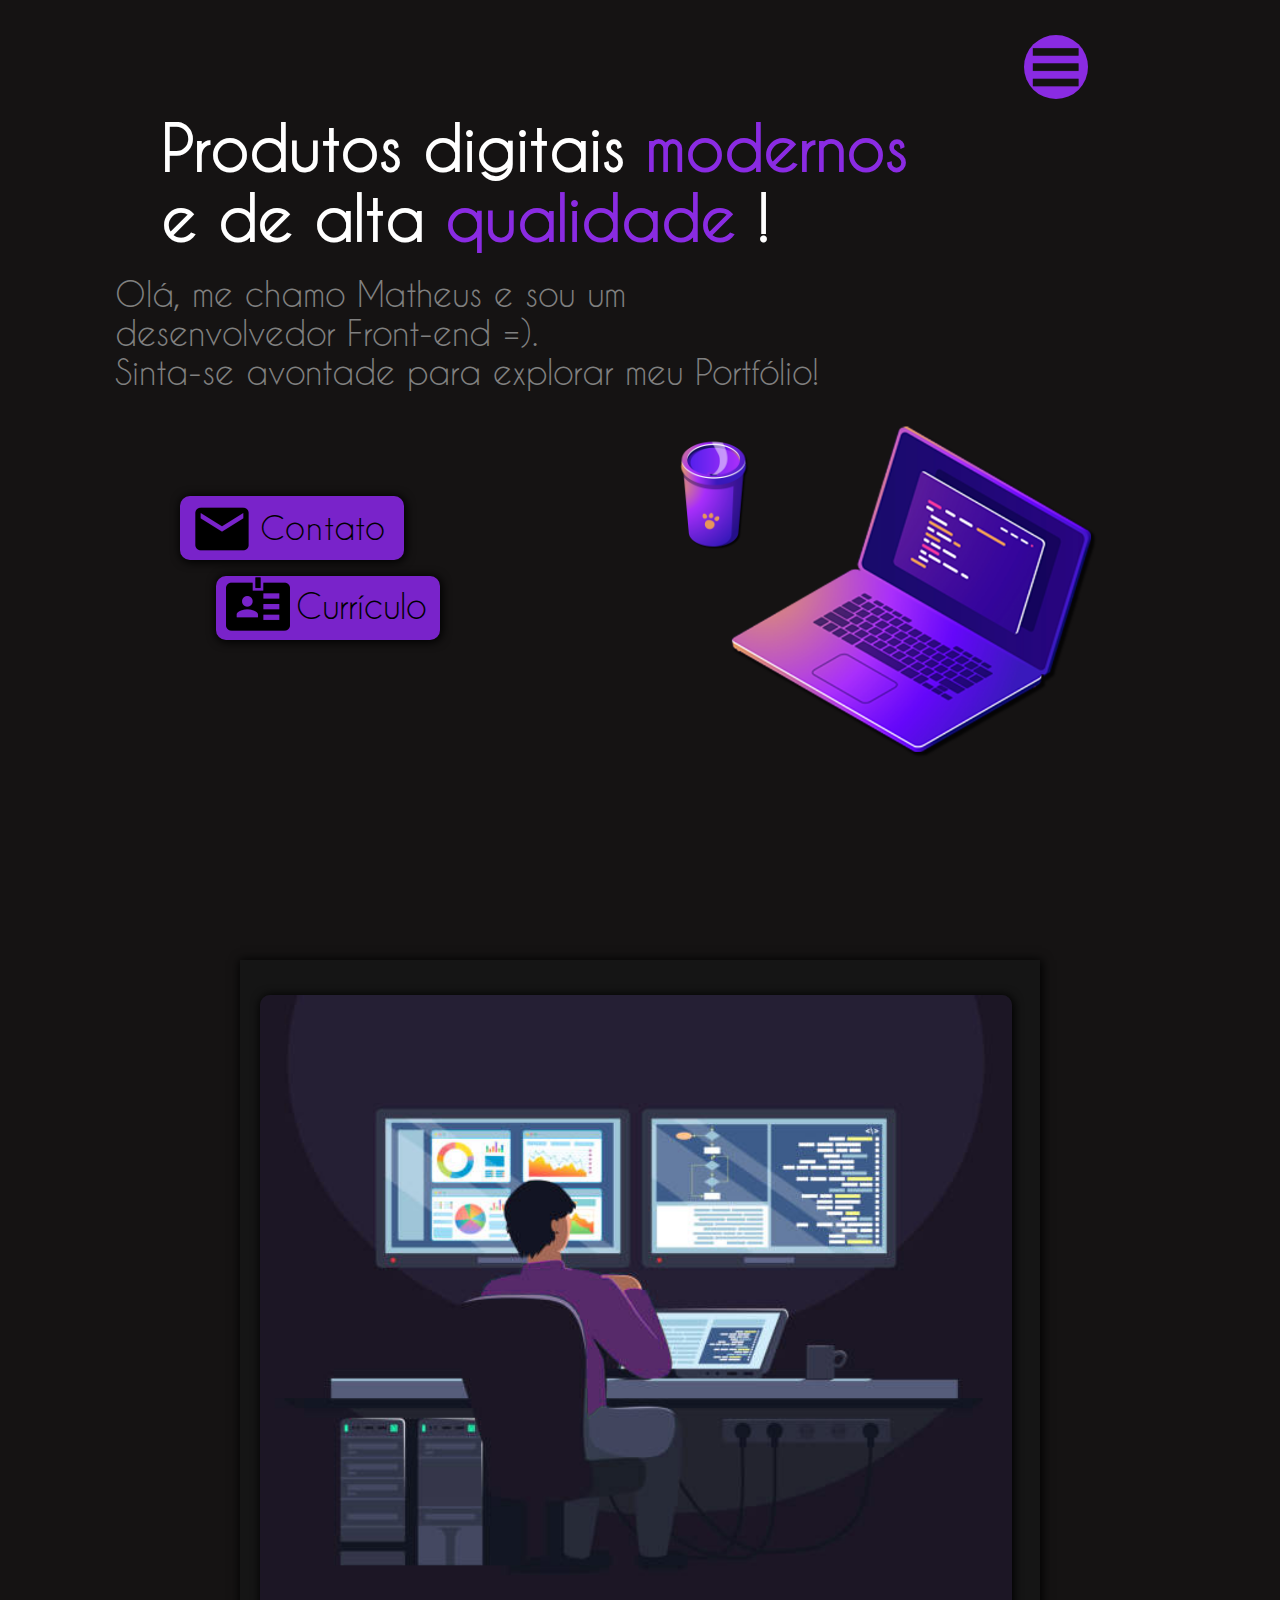
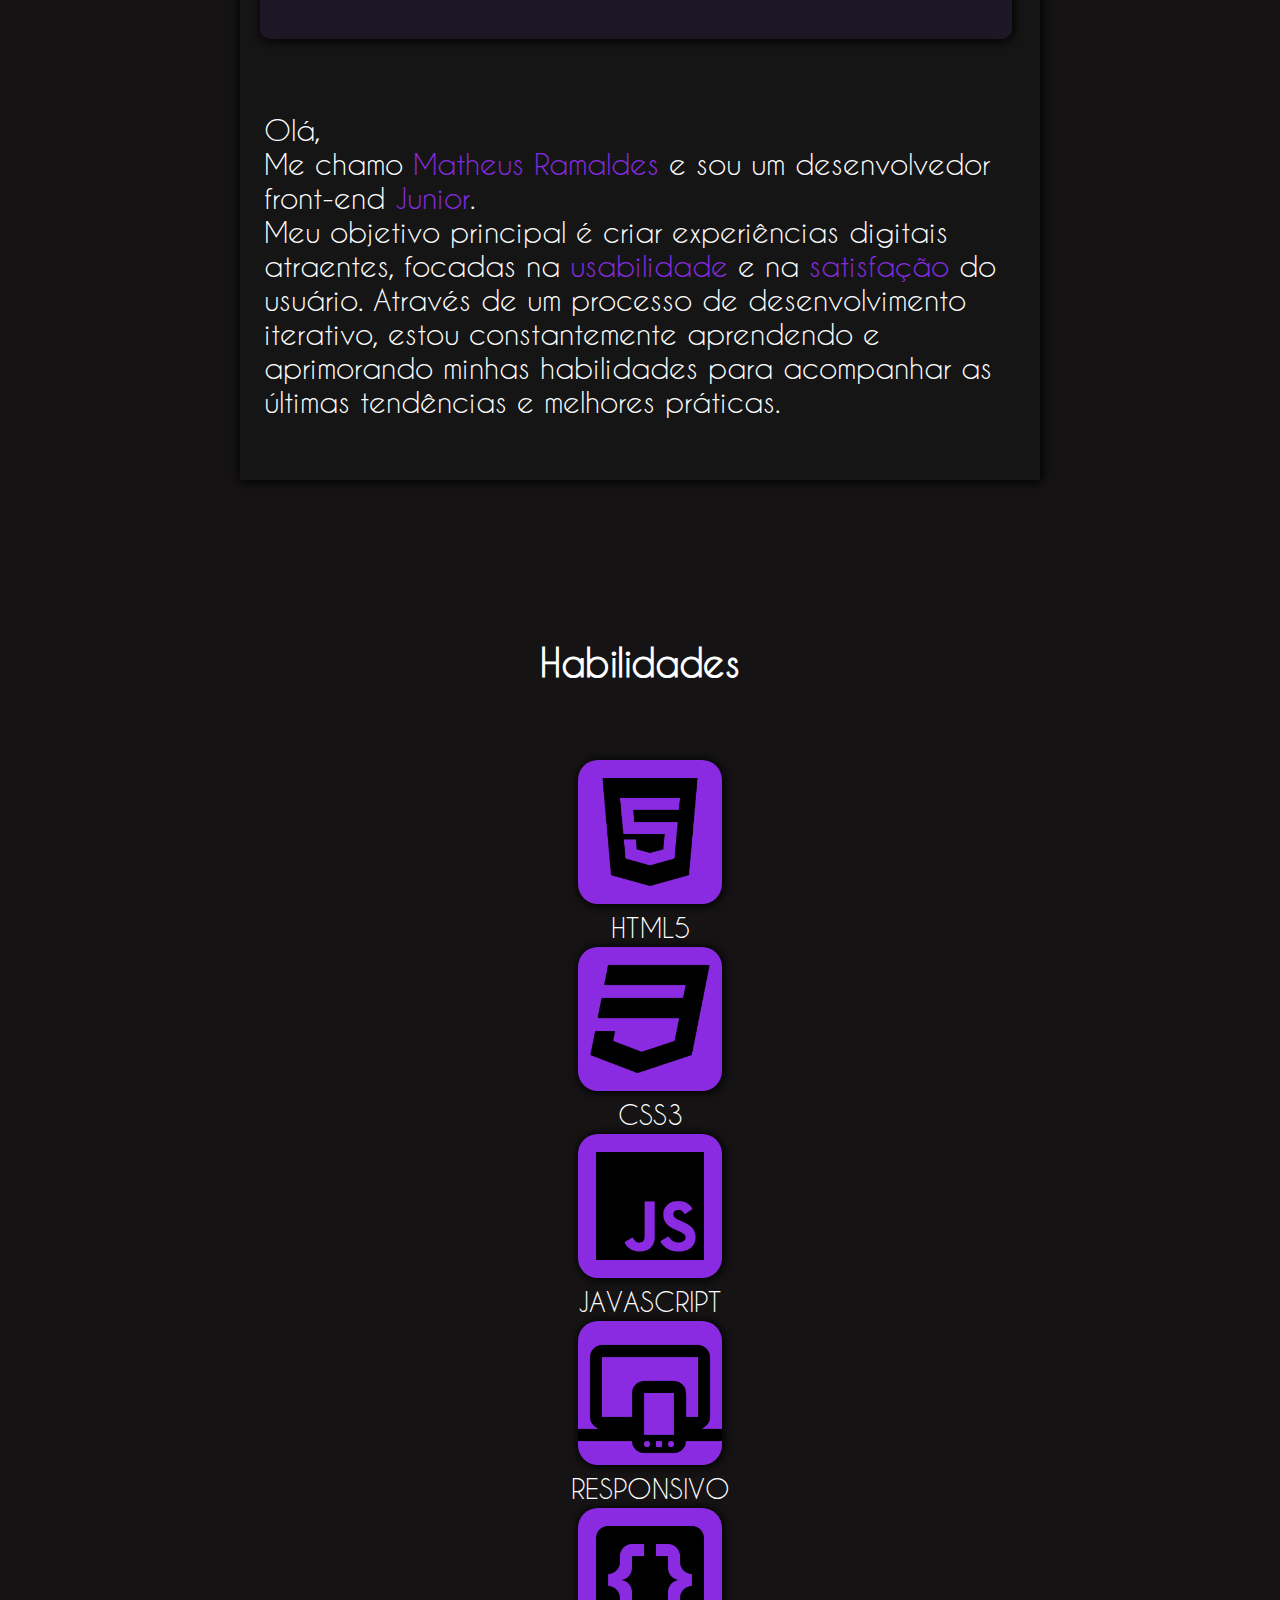
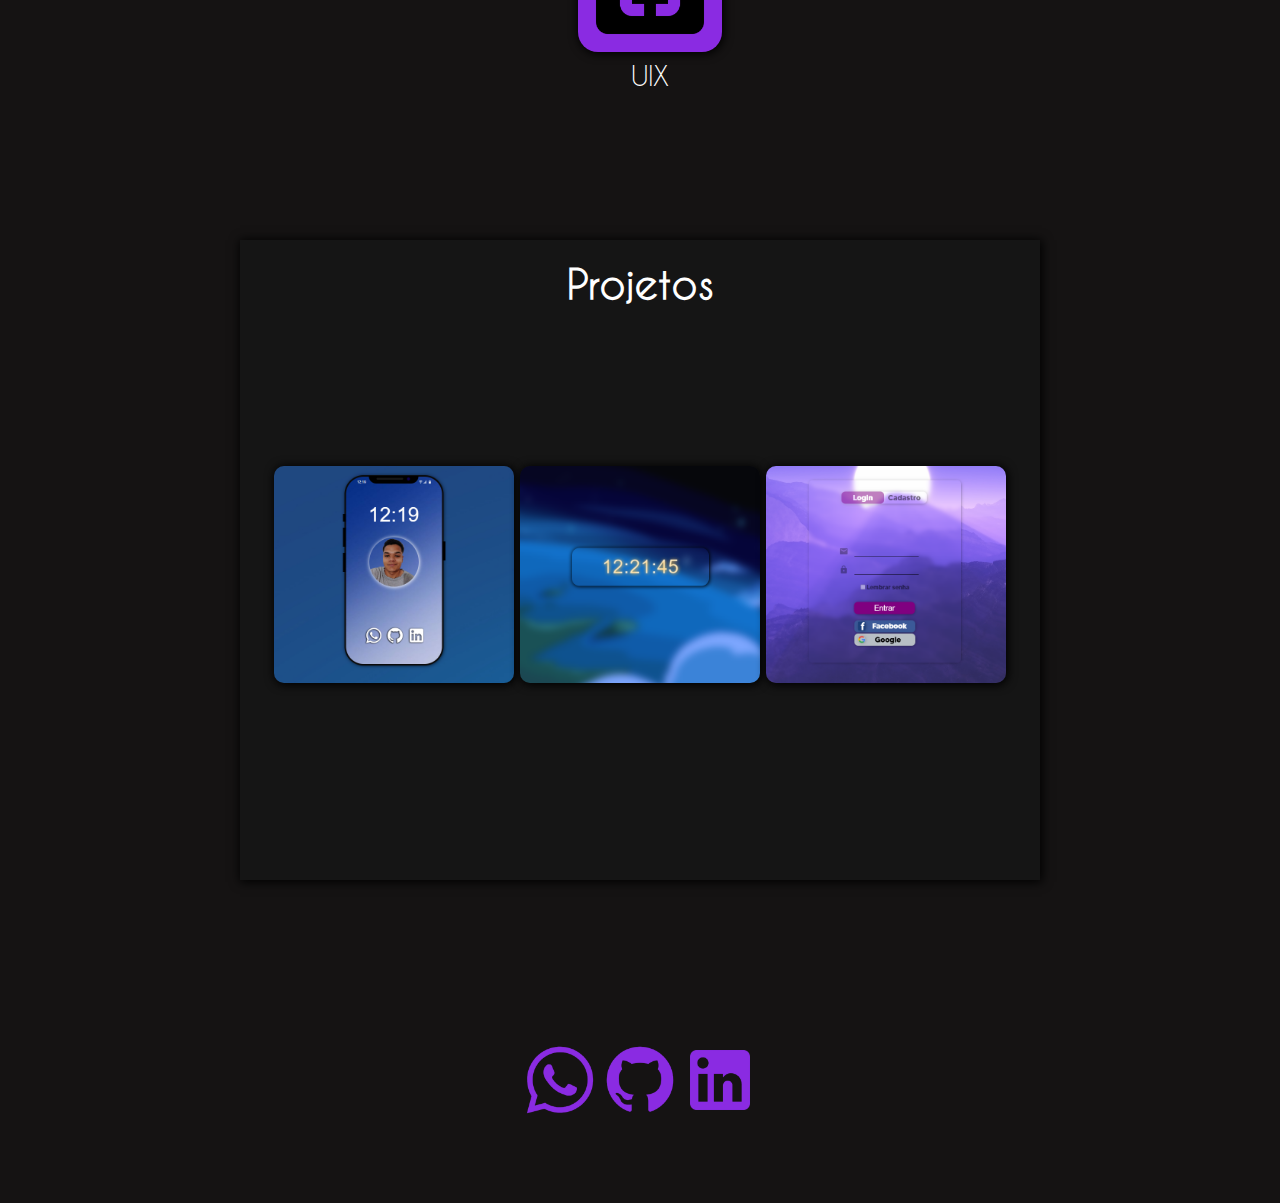
==== index.html @ 3053b067 "Add files via upload" ====
<!DOCTYPE html>
<html lang="pt-br">
<head>
    <meta charset="UTF-8">
    <meta http-equiv="X-UA-Compatible" content="IE=edge">
    <meta name="viewport" content="width=device-width, initial-scale=1.0">
    <link rel="stylesheet" href="style.css">
    <title>Home</title>
</head>
<body>

    <img id="menu" onmouseenter="enterMenu()" src="imgs/microsoft-xbox-controller-menu.png" alt="">

    <div id="respons" class="responsive">
        <h1 onmouseenter="enterMenu()">X</h1>
        <div  class="links">
            <a href="">Início</a>
            <a href="#sobre">Sobre</a>
            <a href="#projetos">Projetos</a>
            <a href="#cnt">Contato</a>
        </div>

        <div class="redes">
            <a href="https://github.com/Ramald"><img src="imgs/github (4).png" alt=""></a>
          <a href="https://www.linkedin.com/in/matheus-ramaldes/"><img src="imgs/linkedin (3).png" alt=""></a>  
        </div>
    </div>

    <nav>
        <div class="right">
            <a href="">Início</a>
            <a href="#sobre">Sobre</a>
            <a href="#projetos">Projetos</a>
            <a href="#cnt">Contato</a>
        </div>
        <div class="left" id="m">M</div>
        
    </nav>

    <header>
        <h1>Produtos digitais<font color="#8a2be2"> modernos</font>  e de alta <font color="#8a2be2">qualidade</font><font color="white"> !</font></h1>
        <p>Olá, me chamo Matheus e sou um desenvolvedor Front-end =).<br>
        Sinta-se avontade para explorar meu Portfólio!</p>
        <a href="mailto:ramaldesmts@gmail.com"><div class="contato">
            <img  src="imgs/email (1).png" alt=""> <span>Contato</span>
        </div></a>

        <a href="" download><div class="contato2">
            <img  src="imgs/cv.png" alt=""> <span>Currículo</span>
        </div></a>

        <div class="right">
           <div class="imgs"> 
            <img id="pc" src="imgs/pc.png" alt="">
            <img id="coffee" src="imgs/coffe.png" alt="">
        </div>
        </div>
    </header>

    <div id="sobre" class="sobre">
        <div class="left"><img src="imgs/istockphoto-1296795051-612x612.png" alt=""></div>
        <div class="right">
            <p>Olá,<br> Me chamo <font color="#8a2be2"> Matheus Ramaldes</font> e sou um desenvolvedor front-end <font color="#8a2be2">Junior</font>.
                <br>
                Meu objetivo principal é criar experiências digitais atraentes, focadas na <font color="#8a2be2">usabilidade</font> e na <font color="#8a2be2">satisfação</font> do usuário. Através de um processo de desenvolvimento iterativo, estou constantemente aprendendo e aprimorando minhas habilidades para acompanhar as últimas tendências e melhores práticas.
            </p>
        </div>
    </div>
    </div>

    <div class="habilidades" id="habilidades">
        <h1>Habilidades</h1>
        <img src="imgs/html5.png" alt=""> <span>HTML5</span>
        <img src="imgs/css3.png" alt=""> <span>CSS3</span>
        <img src="imgs/js.png" alt=""> <span>JAVASCRIPT</span>
        <img src="imgs/responsive.png" alt=""> <span>RESPONSIVO</span>
        <img src="imgs/uix.png" alt=""> <span>UIX</span>
    </div>

    <div id="projetos" class="projetos">
        <h1>Projetos</h1>
        <a href="projetosExt/Celular/index.html"><img src="imgs/celularr.png" alt=""></a>
        <a href="projetosExt/RD/index.html"><img src="imgs/rdd.png" alt=""></a>
       <a href="login_Cadastro/index.html"> <img src="imgs/lcc.png" alt=""></a> 
    </div>

    <div id="cnt">
        <div class="whatsapp">
           <a href="https://wa.me/11985257224"><img src="imgs/whatsapp (2).png" alt=""></a> 
        </div>

        <div class="github">
            <a href="https://github.com/Ramald"><img src="imgs/github (4).png" alt=""></a> 
         </div>

         <div class="linkedinn">
            <a href="https://www.linkedin.com/in/matheus-ramaldes/"><img src="imgs/linkedin (3).png" alt=""></a> 
         </div>
    </div>
</body>

<script>
    function enterMenu() {
        if(        document.getElementById('respons').style.display == 'block') {
            document.getElementById('respons').style.display = 'none'
        } else {
            document.getElementById('respons').style.display = 'block'
        }
    }
</script>
</html>
---- style.css ----
* {
    margin: 0;
    padding: 0;
    box-sizing: border-box;
}

body {
    background-image: linear-gradient(to left, rgb(21, 19, 19), rgb(21, 19, 19));
    width: 100vw;
    height: 100vh;
    font-family: 'face';
}
@font-face {
    font-family: 'face';
    src: url('CaviarDreams.ttf');
}
html {
    overflow-x: hidden;
}

nav a {
    text-decoration: none;
    color: rgb(178, 178, 178);
    font-size: 18pt;
    opacity: 0.5;
    transition: 0.5s;
padding: 10px;
}

nav a:hover {
    opacity: 1;
    transition: 0.5s;
    color: #8a2be2;
}
nav {
    position: absolute;
    left: 60%;
    top: 40px;

}

nav .left {
    color: #8a2be2;
    font-size: 30pt;
    left: -182%;
    top: -4px;
    position: absolute;
    text-shadow: 1px  1px 10px  rgb(89, 0, 89);
}

header {
    margin-top: 5rem;
}

header h1 {
    color: white;
    width: 35rem;
    margin-left: 15%;
    top: 15rem;
    position: absolute;
    font-size: 30pt;
}

header p {
    width: 30rem;
    color: gray;
    left: 15.2%;
    font-size: 15pt;
    top: 21.5rem;
    position: absolute;
}

header .contato {
    width: 10rem;
    height: 3rem;
    top: 28rem;
    left: 18%;
    position: absolute;
    cursor: pointer;
    transition: 0.5s;
    background-image: linear-gradient(180deg, #7923ca 0, #7923ca 16.67%, #7923ca 33.33%, #7923ca 50%, #7923ca 66.67%, #7923ca 83.33%, #7923ca 100%);
    border-radius: 10px;
    box-shadow: 1px 1px 10px 1px black;
}
header .contato:hover {
    scale: 1.2;
    transition: 0.5s;
    box-shadow: 1px 1px 10px 1px #7923ca;
    left: 18rem;
}
header .contato img {
    width: 2rem;
    margin-left: 20px;
    top: 6px;
    position: absolute;
}

header .contato span {
    color: black;
    left: 60px;
    top: 11.5px;
    position: absolute;
}




header .contato2 {
    width: 10rem;
    height: 3rem;
    top: 28rem;
    left: 29%;
    position: absolute;
    cursor: pointer;
    transition: 0.5s;
    background-image: linear-gradient(180deg, #7923ca 0, #7923ca 16.67%, #7923ca 33.33%, #7923ca 50%, #7923ca 66.67%, #7923ca 83.33%, #7923ca 100%);
    border-radius: 10px;
    box-shadow: 1px 1px 10px 1px black;
}
header .contato2:hover {
    scale: 1.2;
    transition: 0.5s;
    left: 29rem;
    box-shadow: 1px 1px 10px 1px #7923ca;
}
header .contato2 img {
    width: 2rem;
    margin-left: 20px;
    top: 6px;
    position: absolute;
}

header .contato2 span {
    color: black;
    left: 60px;
    top: 11.5px;
    position: absolute;
}

header .right .imgs {
    left: 60%;
    margin-top: 12rem;
    position: absolute;
}

header .right .imgs img {
    width: 20rem;
}

#coffee {
    width: 7rem;
    left: -20%;
    margin-top: 1rem;
    position: absolute;
    animation: animate 3s ease infinite;
}

#pc {
    position: absolute;
    animation: animate 5s ease infinite;
}

@keyframes animate {
    0%{top: 10px;}
    50%{top: 20px;}
    100%{top: 10px;}
}

.sobre  {
    box-shadow: 1px 1px 10px 1px black;
    background-color: rgb(21, 21, 21);
    width: 60rem;
    height: 30rem;
    top: 60rem;
    position: absolute;
    left: 50%;
    transform: translate(-50%);
}

.sobre .left img {
    width: 30rem;
    top: 2.2rem;
    position: absolute;
    margin-left: 20px;
    border-radius: 10px;
    box-shadow: 1px 1px 10px 1px black;
}

.sobre .right p {
    margin-left: 33rem;
    top: 4rem;
    position: absolute;
    width: 25rem;
    font-size: 18pt;
    color: white;
}

.habilidades {
    width: 57rem;
    height: 12rem;
    margin-top: 120rem;
    position: absolute;
    left: 50%;
    transform: translate(-50%);
}
.habilidades span {
    color: white;
    left: 50%;
    transform: translate(-50%);
    position: absolute;
    margin-top: 11rem;
}
.habilidades  h1 {
    color: white;
    left: 50%;
    transform: translate(-50%);
    top: -80px;
    position: absolute;
}

.habilidades {
    text-align: center;
}

.habilidades img {
    margin-left: 20px;
    width: 6rem;
    box-shadow: 1px 1px 10px 1px black;
    border-radius: 20px;
    background-color: #8a2be2;
}

.habilidades span {
    position: relative;
}


.projetos {
    width: 60rem;
    height: 30rem;
    position: absolute;
    left: 50%;
    margin-top: 150rem;
    transform:translate(-50%);
    box-shadow: 1px 1px 10px 1px black;
    background-color: rgb(21, 21, 21);
    text-align: center;
}
.projetos h1 {
    color: white;
    margin-top: 50px;
}

.projetos img {
    margin-top: 5rem;
    width: 15rem;
    border-radius: 10px;
    box-shadow: 1px 1px 10px 1px black;
    filter: blur(10px);
    transition: 1s;
    cursor: pointer;
}

.projetos img:hover {
    filter: blur(0px);
    transition: 1s;
}

#cnt {
    margin-top: 210rem;
    position: absolute;
    width: 50rem;
    left: 50%;
    transform: translate(-50%);
    text-align: center;
    position: absolute;
    display: flex;
    justify-content: space-around;
}

#cnt img {
    width: 3rem;
    transition: 1s;


}

#cnt img:hover{
    margin-top: -10px;
    transition: 1s;
}

.responsive {
    height: 100%;
    width: 100%;
    position: absolute;
    backdrop-filter: blur(20px);
    z-index: 2;
    display: none;
    margin-top: -5rem;
}

.responsive h1 {
    color: #8a2be2;
    margin-left: 30px;
    margin-top: 30px;
    width: 30px;
    cursor: pointer;
}

.redes img {
    width: 4rem;
    transition: 0.5s;
}

.redes {
    left: 50%;
    transform: translate(-50%);
    margin-top: 10rem;
    cursor: pointer;
    position: absolute;
}
.redes img:hover {
    box-shadow: 1px 1px 10px 1px #8a2be2;
    border-radius: 50%;
    transition: 0.5s;
}

.responsive h1:hover {
    text-shadow: 1px 1px 10px #8a2be2;
}
.responsive a {
    text-decoration: none;
    color: #8a2be2;
    font-size: 30pt;
    display: flex;
    justify-content: space-around;
    left: 50%;
    transform: translate(-50%);
    padding-top: 20px;
    margin-top: 5rem;
    position: relative;
 
}
.responsive a:hover {
    text-shadow: 1px 1px 10px #8a2be2;
}
#menu {
    width: 2.5rem;
    margin-left: 80%;
    top: 35px;
    position: absolute;
    transition: 0.3s;
    border-radius: 50%;
    display: none;
}

#menu:hover {
    border-radius: 50%;
    box-shadow: 1px 1px 10px 1px #8a2be2;
    cursor: pointer;
    transition: 0.3s;
}



@media(min-width: 300px) {
    #menu {
        display: block;
    }

    nav {
        display: none;
    }
    


    .responsive .links a {
        font-size: 20pt;
        margin-top: 2.5rem;
    }

    .responsive .redes {
        margin-top: -3rem;
        display: flex;
        margin-left: -1.5rem;
    }

    .responsive .redes img {
        width: 3rem;
    }

    header h1 {
        font-size: 23pt;
        width: 15rem;
        margin-top: -7rem;
        left: -15px;
    }
    
    header p {
        width: 15rem;
        left: 30px;
        margin-top: -100px;
        font-size: 11pt;
    }

    header .contato {
        margin-top: -7rem;
        width: 5rem;
        height: 3rem;
        margin-left: -10px;
    }

    header .contato img {
        text-align: center;
    }

    header .contato:hover {
        margin-left: -14rem;
    }

    header .contato span {
        display: none;
    }
    
    

    header .contato2 {
        margin-top: -7rem;
        width: 5rem;
        height: 3rem;
        margin-left: 80px;
    }

    header .contato2 img {
        text-align: center;
    }

    header .contato2:hover {
        margin-left: -18rem;
    }

    header .contato2 span {
        display: none;
    }

    #coffee {
        margin-left: -8rem;
        margin-top: 8rem;
        width: 5rem;
    }

    #pc {
        margin-left: -60px;
        width: 10rem;
        margin-top: 8rem;
    }

    .sobre {
        width: 15rem;
    }

    .sobre .left img {
        width: 12.5rem;
    }

    .sobre .right p {
        margin-left: 1rem;
        font-size: 10pt;
        width: 13rem;
        margin-top: 11rem;
    }

    .habilidades h1{
        font-size: 20pt;
    }

    .habilidades img {
        width: 5rem;
        margin-top: 40px;
    }

    .habilidades {
        width: 10rem;
        position: absolute;
    }

    .habilidades span {
        position: absolute;
        margin-top: 8rem;
        margin-left: 10px;
    }

    #projetos {
        width: 16rem;
        margin-top: 175rem;
        height: 30rem;
    }

    #projetos h1 {
        font-size: 20pt;
        margin-top: 20px;
    }

    #projetos img {
        width: 8rem;
        margin-top: 1rem;
        filter: none;

    }
    #cnt {
        width: 13rem;
    }

}

@media(min-width: 360px) {
    #menu {
        display: block;
    }

    nav {
        display: none;
    }
    


    .responsive .links a {
        font-size: 20pt;
        margin-top: 2.5rem;
    }

    .responsive .redes {
        margin-top: -3rem;
        display: flex;
        margin-left: -1.5rem;
    }

    .responsive .redes img {
        width: 3rem;
    }

    header h1 {
        font-size: 25pt;
        width: 25rem;
        margin-top: -7rem;
        left: -25px;
    }
    
    header p {
        width: 20rem;
        left: 30px;
        margin-top: -90px;
        font-size: 14pt;
    }

    header .contato {
        margin-top: -5rem;
        width: 5rem;
        height: 3rem;
        margin-left: 20px;
    }

    header .contato img {
        text-align: center;
    }

    header .contato:hover {
        margin-left: -12rem;
    }

    header .contato span {
        display: none;
    }
    
    

    header .contato2 {
        margin-top: -5rem;
        width: 5rem;
        height: 3rem;
        margin-left: 100px;
    }

    header .contato2 img {
        text-align: center;
    }

    header .contato2:hover {
        margin-left: -15rem;
    }

    header .contato2 span {
        display: none;
    }

    #coffee {
        margin-left: -8rem;
        margin-top: 10rem;
        width: 7rem;
    }

    #pc {
        margin-left: -120px;
        width: 15rem;
        margin-top: 10rem;
    }

    .sobre {
        width: 15rem;
    }

    .sobre .left img {
        width: 12.5rem;
    }

    .sobre .right p {
        margin-left: 1rem;
        font-size: 10pt;
        width: 13rem;
        margin-top: 11rem;
    }

    .habilidades h1{
        font-size: 20pt;
    }

    .habilidades img {
        width: 5rem;
        margin-top: 40px;
    }

    .habilidades {
        width: 10rem;
        position: absolute;
    }

    .habilidades span {
        position: absolute;
        margin-top: 8rem;
        margin-left: 10px;
    }

    #projetos {
        width: 16rem;
        margin-top: 175rem;
        height: 30rem;
    }

    #projetos h1 {
        font-size: 20pt;
        margin-top: 20px;
    }

    #projetos img {
        width: 8rem;
        margin-top: 1rem;
        filter: none;

    }
    #cnt {
        width: 13rem;
    }

}

@media(min-width: 390px) {
    #menu {
        display: block;
    }

    nav {
        display: none;
    }
    


    .responsive .links a {
        font-size: 20pt;
        margin-top: 2.5rem;
    }

    .responsive .redes {
        margin-top: -3rem;
        display: flex;
        margin-left: -1.5rem;
    }

    .responsive .redes img {
        width: 3rem;
    }

    header h1 {
        font-size: 25pt;
        width: 20rem;
        margin-top: -7rem;
        left: -15px;
    }
    
    header p {
        width: 20rem;
        left: 40px;
        margin-top: -90px;
        font-size: 14pt;
    }

    header .contato {
        margin-top: -5rem;
        width: 5rem;
        height: 3rem;
        margin-left: 20px;
    }

    header .contato img {
        text-align: center;
    }

    header .contato:hover {
        margin-left: -12rem;
    }

    header .contato span {
        display: none;
    }
    
    

    header .contato2 {
        margin-top: -5rem;
        width: 5rem;
        height: 3rem;
        margin-left: 100px;
    }

    header .contato2 img {
        text-align: center;
    }

    header .contato2:hover {
        margin-left: -15rem;
    }

    header .contato2 span {
        display: none;
    }

    #coffee {
        margin-left: -8rem;
        margin-top: 10rem;
        width: 7rem;
    }

    #pc {
        margin-left: -100px;
        width: 15rem;
        margin-top: 10rem;
    }

    .sobre {
        width: 15rem;
    }

    .sobre .left img {
        width: 12.5rem;
    }

    .sobre .right p {
        margin-left: 1rem;
        font-size: 10pt;
        width: 13rem;
        margin-top: 11rem;
    }

    .habilidades h1{
        font-size: 20pt;
    }

    .habilidades img {
        width: 5rem;
        margin-top: 40px;
    }

    .habilidades {
        width: 10rem;
        position: absolute;
    }

    .habilidades span {
        position: absolute;
        margin-top: 8rem;
        margin-left: 10px;
    }

    #projetos {
        width: 16rem;
        margin-top: 175rem;
        height: 30rem;
    }

    #projetos h1 {
        font-size: 20pt;
        margin-top: 20px;
    }

    #projetos img {
        width: 8rem;
        margin-top: 1rem;
        filter: none;

    }
    #cnt {
        width: 13rem;
    }

}

@media(min-width: 400px) {
    #menu {
        display: block;
    }

    nav {
        display: none;
    }
    


    .responsive .links a {
        font-size: 30pt;
        margin-top: 2.5rem;
    }

    .responsive .redes {
        margin-top: -3rem;
        display: flex;
        margin-left: -2rem;
    }

    .responsive .redes img {
        width: 4rem;
    }

    header h1 {
        font-size: 30pt;
        width: 20rem;
        margin-top: -9rem;
        left: -25px;
    }
    
    header p {
        width: 20rem;
        left: 30px;
        margin-top: -100px;
        font-size: 15pt;
    }

    header .contato {
        margin-top: -5rem;
        width: 8rem;
        height: 3rem;
        margin-left: -20px;
    }

    header .contato img {
        text-align: center;
        margin-left: 10px;
    }
   
    header .contato:hover {
        margin-left: -15rem;
    }

    header .contato span {
        display: block;
        margin-left: -10px;

    }
    
    

    header .contato2 {
        margin-top: -5rem;
        width: 8rem;
        height: 3rem;
        margin-left: 80px;
    }

    header .contato2 img {
        text-align: center;
        margin-left: 10px;
    }

    header .contato2:hover {
        margin-left: -17rem;
    }

    header .contato2 span {
        display: block;
        margin-left: -10px;
    }

    #coffee {
        margin-left: -9rem;
        margin-top: 10rem;
        width: 6rem;
    }

    #pc {
        margin-left: -100px;
        width: 14rem;
        margin-top: 10rem;
    }

    .sobre {
        width: 20rem;
        height: 50rem;
    }

    .sobre .left img {
        width: 17.5rem;
    }

    .sobre .right p {
        margin-left: 2rem;
        font-size: 15pt;
        width: 17rem;
        margin-top: 15rem;
    }

    .habilidades h1{
        font-size: 23pt;
    }

    .habilidades img {
        width: 7rem;
        margin-top: 40px;
    }

    .habilidades {
        width: 15rem;
        position: absolute;
    }

    .habilidades span {
        position: absolute;
        margin-top: 10rem;
        margin-left: 10px;
        font-size: 15pt;
    }

    #projetos {
        width: 18rem;
        margin-top: 175rem;
        height: 30rem;
    }

    #projetos h1 {
        font-size: 20pt;
        margin-top: 20px;
    }

    #projetos img {
        width: 8rem;
        margin-top: 3rem;
        filter: none;

    }
    #cnt {
        width: 13rem;
    }

}

@media(min-width: 412px) {
    #menu {
        display: block;
    }

    nav {
        display: none;
    }
    


    .responsive .links a {
        font-size: 30pt;
        margin-top: 2.5rem;
    }

    .responsive .redes {
        margin-top: -3rem;
        display: flex;
        margin-left: -2rem;
    }

    .responsive .redes img {
        width: 4rem;
    }

    header h1 {
        font-size: 30pt;
        width: 22rem;
        margin-top: -9rem;
        left: -15px;
    }
    
    header p {
        width: 20rem;
        left: 50px;
        margin-top: -100px;
        font-size: 15pt;
    }

    header .contato {
        margin-top: -5rem;
        width: 8rem;
        height: 3rem;
        margin-left: 3px;
    }

    header .contato img {
        text-align: center;
        margin-left: 10px;
    }
   
    header .contato:hover {
        margin-left: -13rem;
    }

    header .contato span {
        display: block;
        margin-left: -10px;

    }
    
    

    header .contato2 {
        margin-top: -5rem;
        width: 8rem;
        height: 3rem;
        margin-left: 90px;
    }

    header .contato2 img {
        text-align: center;
        margin-left: 10px;
    }

    header .contato2:hover {
        margin-left: -16rem;
    }

    header .contato2 span {
        display: block;
        margin-left: -10px;
    }

    #coffee {
        margin-left: -9rem;
        margin-top: 13rem;
        width: 8rem;
    }

    #pc {
        margin-left: -120px;
        width: 17rem;
        margin-top: 15rem;
    }

    .sobre {
        width: 20rem;
        height: 50rem;
    }

    .sobre .left img {
        width: 17.5rem;
    }

    .sobre .right p {
        margin-left: 2rem;
        font-size: 15pt;
        width: 17rem;
        margin-top: 15rem;
    }

    .habilidades h1{
        font-size: 23pt;
    }

    .habilidades img {
        width: 7rem;
        margin-top: 40px;
    }

    .habilidades {
        width: 15rem;
        position: absolute;
    }

    .habilidades span {
        position: absolute;
        margin-top: 10rem;
        margin-left: 10px;
        font-size: 15pt;
    }

    #projetos {
        width: 18rem;
        margin-top: 175rem;
        height: 30rem;
    }

    #projetos h1 {
        font-size: 20pt;
        margin-top: 20px;
    }

    #projetos img {
        width: 8rem;
        margin-top: 3rem;
        filter: none;

    }
    #cnt {
        width: 13rem;
    }

}

@media(min-width: 500px) {
    #menu {
        display: block;
        width: 3rem;
    }

    nav {
        display: none;
    }
    


    .responsive .links a {
        font-size: 35pt;
        margin-top: 2.5rem;
    }

    .responsive .redes {
        margin-top: -3rem;
        display: flex;
        margin-left: -3rem;
    }

    .responsive .redes img {
        width: 5rem;
    }

    #respons h1 {
        font-size: 30pt;
    }

    header h1 {
        font-size: 35pt;
        width: 25rem;
        margin-top: -8rem;
        left: -10px;
    }
    
    header p {
        width: 22rem;
        left: 65px;
        margin-top: -60px;
        font-size: 18pt;
    }

    header .contato {
        margin-top: -2rem;
        width: 10rem;
        height: 3rem;
        margin-left: -20px;
    }

    header .contato img {
        text-align: center;
        margin-left: 10px;
    }
   
    header .contato:hover {
        margin-left: -15rem;
    }

    header .contato span {
        display: block;
        margin-left: -5px;
        font-size: 15pt;

    }
    
    

    header .contato2 {
        margin-top: -2rem;
        width: 10rem;
        height: 3rem;
        margin-left: 120px;
    }

    header .contato2 img {
        text-align: center;
        margin-left: 10px;
    }

    header .contato2:hover {
        margin-left: -12rem;
    }

    header .contato2 span {
        display: block;
        margin-left: -10px;
        font-size: 15pt;

    }

    #coffee {
        margin-left: -12rem;
        margin-top: 13rem;
        width: 9rem;
    }

    #pc {
        margin-left: -130px;
        width: 20rem;
        margin-top: 13rem;
    }

    .sobre {
        width: 26rem;
        height: 50rem;
    }

    .sobre .left img {
        width: 23.5rem;
    }

    .sobre .right p {
        margin-left: 1.5rem;
        font-size: 18pt;
        width: 24rem;
        margin-top: 19rem;
    }

    .habilidades h1{
        font-size: 28pt;
    }

    .habilidades img {
        width: 9rem;
        margin-top: 40px;
    }

    .habilidades {
        width: 20rem;
        position: absolute;
    }

    .habilidades span {
        position: absolute;
        margin-top: 12rem;
        margin-left: 10px;
        font-size: 20pt;
    }

    #projetos {
        width: 25rem;
        margin-top: 190rem;
        height: 30rem;
        margin-bottom: 10rem;
    }

    #projetos h1 {
        font-size: 30pt;
        margin-top: 20px;
    }

    #projetos img {
        width: 10rem;
        margin-top: 3rem;
        filter: none;

    }
    #cnt {
        width: 15rem;
        margin-top: 230rem;
    }

    #cnt img {
        width: 5rem;
        margin-bottom: 5rem;
    }

}

@media(min-width: 600px) {
    #menu {
        display: block;
        width: 3rem;
    }

    nav {
        display: none;
    }
    


    .responsive .links a {
        font-size: 35pt;
        margin-top: 2.5rem;
    }

    .responsive .redes {
        margin-top: -3rem;
        display: flex;
        margin-left: -3rem;
    }

    .responsive .redes img {
        width: 5rem;
    }

    #respons h1 {
        font-size: 30pt;
    }

    header h1 {
        font-size: 40pt;
        width: 30rem;
        margin-top: -8rem;
        left: -3px;
    }
    
    header p {
        width: 26rem;
        left: 85px;
        margin-top: -40px;
        font-size: 20pt;
    }

    header .contato {
        margin-top: 1rem;
        width: 10rem;
        height: 3rem;
        margin-left: -5px;
    }

    header .contato img {
        text-align: center;
        margin-left: 10px;
    }
   
    header .contato:hover {
        margin-left: -12rem;
    }

    header .contato span {
        display: block;
        margin-left: -5px;
        font-size: 15pt;

    }
    
    

    header .contato2 {
        margin-top: 1rem;
        width: 10rem;
        height: 3rem;
        margin-left: 120px;
        z-index: 1;

    }

    header .contato2 img {
        text-align: center;
        margin-left: 10px;
    }

    header .contato2:hover {
        margin-left: -10rem;
    }

    header .contato2 span {
        display: block;
        margin-left: -10px;
        font-size: 15pt;

    }

    #coffee {
        margin-left: -15rem;
        margin-top: 15rem;
        width: 9rem;
    }

    #pc {
        margin-left: -130px;
        width: 20rem;
        margin-top: 13rem;
    }

    .sobre {
        width: 26rem;
        height: 50rem;
    }

    .sobre .left img {
        width: 23.5rem;
    }

    .sobre .right p {
        margin-left: 1.5rem;
        font-size: 18pt;
        width: 24rem;
        margin-top: 19rem;
    }

    .habilidades h1{
        font-size: 28pt;
    }

    .habilidades img {
        width: 9rem;
        margin-top: 40px;
    }

    .habilidades {
        width: 20rem;
        position: absolute;
    }

    .habilidades span {
        position: absolute;
        margin-top: 12rem;
        margin-left: 10px;
        font-size: 20pt;
    }

    #projetos {
        width: 25rem;
        margin-top: 190rem;
        height: 30rem;
        margin-bottom: 10rem;
    }

    #projetos h1 {
        font-size: 30pt;
        margin-top: 20px;
    }

    #projetos img {
        width: 10rem;
        margin-top: 3rem;
        filter: none;

    }
    #cnt {
        width: 15rem;
        margin-top: 230rem;
    }

    #cnt img {
        width: 5rem;
        margin-bottom: 5rem;
    }

}

@media(min-width: 700px) {
    #menu {
        display: block;
        width: 4rem;
    }

    nav {
        display: none;
    }
    


    .responsive .links a {
        font-size: 35pt;
        margin-top: 2.5rem;
    }

    .responsive .redes {
        margin-top: -3rem;
        display: flex;
        margin-left: -3rem;
    }

    .responsive .redes img {
        width: 5rem;
    }

    #respons h1 {
        font-size: 30pt;
    }

    header h1 {
        font-size: 45pt;
        width: 45rem;
        margin-top: -8rem;
        left: -30px;
    }
    
    header p {
        width: 35rem;
        left: 80px;
        margin-top: -5px;
        font-size: 25pt;
    }

    header .contato {
        margin-top: 8rem;
        width: 12rem;
        height: 3rem;
        margin-left: -30px;
    }

    header .contato img {
        text-align: center;
        margin-left: 10px;
        width: 3rem;
        margin-top: -7px;
    }
   
    header .contato:hover {
        margin-left: -12rem;
    }

    header .contato span {
        display: block;
        margin-left: 10px;
        font-size: 18pt;
        margin-top: -2px;

    }
    
    

    header .contato2 {
        margin-top:12rem;
        width: 12rem;
        height: 3rem;
        margin-left: -105px;
        z-index: 1;

    }

    header .contato2 img {
        text-align: center;
        margin-left: 10px;
        width: 2.5rem;
        margin-top: -5px;
    }

    header .contato2:hover {
        margin-left: -23rem;
    }

    header .contato2 span {
        display: block;
        margin-left: 10px;
        font-size: 18pt;
        margin-top: -2px;

    }

    #coffee {
        margin-left: -8rem;
        margin-top: 15rem;
        width: 9rem;
    }

    #pc {
        margin-left: -50px;
        width: 20rem;
        margin-top: 13rem;
    }

    .sobre {
        width: 40rem;
        height: 60rem;
    }

    .sobre .left img {
        width: 37.5rem;
    }

    .sobre .right p {
        margin-left: 1.5rem;
        font-size: 22pt;
        width: 40rem;
        margin-top: 33rem;
    }

    .habilidades {
        width: 20rem;
        position: absolute;
        margin-top: 130rem;
    }

    .habilidades h1{
        font-size: 28pt;
    }

    .habilidades img {
        width: 9rem;
        margin-top: 40px;
    }

    

    .habilidades span {
        position: absolute;
        margin-top: 12rem;
        margin-left: 10px;
        font-size: 20pt;
    }

    #projetos {
        width: 40rem;
        margin-top: 200rem;
        height: 40rem;
        margin-bottom: 10rem;
    }

    #projetos h1 {
        font-size: 30pt;
        margin-top: 20px;
    }

    #projetos img {
        width: 15rem;
        margin-top: 3rem;
        filter: none;

    }
    #cnt {
        width: 15rem;
        margin-top: 250rem;
    }

    #cnt img {
        width: 5rem;
        margin-bottom: 5rem;
    }

}

@media(min-width: 800px) {
    #menu {
        display: block;
        width: 4rem;
    }

    nav {
        display: none;
    }
    


    .responsive .links a {
        font-size: 35pt;
        margin-top: 2.5rem;
    }

    .responsive .redes {
        margin-top: -3rem;
        display: flex;
        margin-left: -3rem;
    }

    .responsive .redes img {
        width: 5rem;
    }

    #respons h1 {
        font-size: 30pt;
    }

    header h1 {
        font-size: 45pt;
        width: 45rem;
        margin-top: -8rem;
        left: -30px;
    }
    
    header p {
        width: 35rem;
        left: 80px;
        margin-top: -5px;
        font-size: 25pt;
    }

    header .contato {
        margin-top: 8rem;
        width: 12rem;
        height: 3rem;
        margin-left: -30px;
    }

    header .contato img {
        text-align: center;
        margin-left: 10px;
        width: 3rem;
        margin-top: -7px;
    }
   
    header .contato:hover {
        margin-left: -12rem;
    }

    header .contato span {
        display: block;
        margin-left: 10px;
        font-size: 18pt;
        margin-top: -2px;

    }
    
    

    header .contato2 {
        margin-top:12rem;
        width: 12rem;
        height: 3rem;
        margin-left: -117px;
        z-index: 1;

    }

    header .contato2 img {
        text-align: center;
        margin-left: 10px;
        width: 2.5rem;
        margin-top: -5px;
    }

    header .contato2:hover {
        margin-left: -23rem;
    }

    header .contato2 span {
        display: block;
        margin-left: 10px;
        font-size: 18pt;
        margin-top: -2px;

    }

    #coffee {
        margin-left: -8rem;
        margin-top: 15rem;
        width: 9rem;
    }

    #pc {
        margin-left: -50px;
        width: 20rem;
        margin-top: 13rem;
    }

    .sobre {
        width: 40rem;
        height: 60rem;
    }

    .sobre .left img {
        width: 37.5rem;
    }

    .sobre .right p {
        margin-left: 1.5rem;
        font-size: 22pt;
        width: 40rem;
        margin-top: 33rem;
    }

    .habilidades {
        width: 20rem;
        position: absolute;
        margin-top: 130rem;
    }

    .habilidades h1{
        font-size: 28pt;
    }

    .habilidades img {
        width: 9rem;
        margin-top: 40px;
    }

    

    .habilidades span {
        position: absolute;
        margin-top: 12rem;
        margin-left: 10px;
        font-size: 20pt;
    }

    #projetos {
        width: 40rem;
        margin-top: 200rem;
        height: 40rem;
        margin-bottom: 10rem;
    }

    #projetos h1 {
        font-size: 30pt;
        margin-top: 20px;
    }

    #projetos img {
        width: 15rem;
        margin-top: 3rem;
        filter: none;

    }
    #cnt {
        width: 15rem;
        margin-top: 250rem;
    }

    #cnt img {
        width: 5rem;
        margin-bottom: 5rem;
    }

}

@media(min-width: 900px) {
    #menu {
        display: block;
        width: 4rem;
    }

    nav {
        display: none;
    }
    


    .responsive .links a {
        font-size: 35pt;
        margin-top: 2.5rem;
    }

    .responsive .redes {
        margin-top: -3rem;
        display: flex;
        margin-left: -3rem;
    }

    .responsive .redes img {
        width: 5rem;
    }

    #respons h1 {
        font-size: 30pt;
    }

    header h1 {
        font-size: 45pt;
        width: 45rem;
        margin-top: -8rem;
        left: -30px;
    }
    
    header p {
        width: 35rem;
        left: 105px;
        margin-top: -5px;
        font-size: 25pt;
    }

    header .contato {
        margin-top: 8rem;
        width: 12rem;
        height: 3rem;
        margin-left: -50px;
    }

    header .contato img {
        text-align: center;
        margin-left: 10px;
        width: 3rem;
        margin-top: -7px;
    }
   
    header .contato:hover {
        margin-left: -12rem;
    }

    header .contato span {
        display: block;
        margin-left: 10px;
        font-size: 18pt;
        margin-top: -2px;

    }
    
    

    header .contato2 {
        margin-top:12rem;
        width: 12rem;
        height: 3rem;
        margin-left: -145px;
        z-index: 1;

    }

    header .contato2 img {
        text-align: center;
        margin-left: 10px;
        width: 2.5rem;
        margin-top: -5px;
    }

    header .contato2:hover {
        margin-left: -22rem;
    }

    header .contato2 span {
        display: block;
        margin-left: 10px;
        font-size: 18pt;
        margin-top: -2px;

    }

    #coffee {
        margin-left: -8rem;
        margin-top: 15rem;
        width: 9rem;
    }

    #pc {
        margin-left: -50px;
        width: 20rem;
        margin-top: 13rem;
    }

    .sobre {
        width: 50rem;
        height: 70rem;
    }

    .sobre .left img {
        width: 47rem;
    }

    .sobre .right p {
        margin-left: 1.5rem;
        font-size: 22pt;
        width: 48rem;
        margin-top: 43rem;
    }

    .habilidades {
        width: 20rem;
        position: absolute;
        margin-top: 140rem;
    }

    .habilidades h1{
        font-size: 28pt;
    }

    .habilidades img {
        width: 9rem;
        margin-top: 40px;
    }

    

    .habilidades span {
        position: absolute;
        margin-top: 12rem;
        margin-left: 10px;
        font-size: 20pt;
    }

    #projetos {
        width: 40rem;
        margin-top: 210rem;
        height: 40rem;
        margin-bottom: 10rem;
    }

    #projetos h1 {
        font-size: 30pt;
        margin-top: 20px;
    }

    #projetos img {
        width: 15rem;
        margin-top: 3rem;
        filter: none;

    }
    #cnt {
        width: 15rem;
        margin-top: 260rem;
    }

    #cnt img {
        width: 5rem;
        margin-bottom: 5rem;
    }

}


@media(min-width: 1000px) {
    #menu {
        display: block;
        width: 4rem;
    }

    nav {
        display: none;
    }
    


    .responsive .links a {
        font-size: 40pt;
        margin-top: 2.5rem;
    }

    .responsive .redes {
        margin-top: -3rem;
        display: flex;
        margin-left: -3rem;
    }

    .responsive .redes img {
        width: 5rem;
    }

    #respons h1 {
        font-size: 30pt;
    }

    header h1 {
        font-size: 45pt;
        width: 48rem;
        margin-top: -8rem;
        left: -30px;
    }
    
    header p {
        width: 45rem;
        left: 115px;
        margin-top: -70px;
        font-size: 25pt;
    }

    header .contato {
        margin-top: 3rem;
        width: 14rem;
        height: 4rem;
        margin-left: -50px;
    }

    header .contato img {
        text-align: center;
        margin-left: 10px;
        width: 4rem;
        margin-top: -5px;
    }
   
    header .contato:hover {
        margin-left: -10rem;
    }

    header .contato span {
        display: block;
        margin-left: 20px;
        font-size: 24pt;
        margin-top: 1px;

    }
    
    

    header .contato2 {
        margin-top:8rem;
        width: 14rem;
        height: 4rem;
        margin-left: -155px;
        z-index: 1;

    }

    header .contato2 img {
        text-align: center;
        margin-left: 10px;
        width: 4rem;
        margin-top: -10px;
    }

    header .contato2:hover {
        margin-left: -21rem;
    }

    header .contato2 span {
        display: block;
        margin-left: 20px;
        font-size: 25pt;
        margin-top: -2px;

    }

    #coffee {
        margin-left: -8rem;
        margin-top: 10rem;
        width: 9rem;
    }

    #pc {
        margin-left: -50px;
        width: 25rem;
        margin-top: 9rem;
    }

    .sobre {
        width: 50rem;
        height: 70rem;
    }

    .sobre .left img {
        width: 47rem;
    }

    .sobre .right p {
        margin-left: 1.5rem;
        font-size: 22pt;
        width: 48rem;
        margin-top: 43rem;
    }

    .habilidades {
        width: 20rem;
        position: absolute;
        margin-top: 140rem;
    }

    .habilidades h1{
        font-size: 28pt;
    }

    .habilidades img {
        width: 9rem;
        margin-top: 40px;
    }

    

    .habilidades span {
        position: absolute;
        margin-top: 12rem;
        margin-left: 10px;
        font-size: 20pt;
    }

    #projetos {
        width: 50rem;
        margin-top: 210rem;
        height: 40rem;
        margin-bottom: 10rem;
    }

    #projetos h1 {
        font-size: 30pt;
        margin-top: 20px;
    }

    #projetos img {
        width: 15rem;
        margin-top: 10rem;
        filter: none;

    }
    #cnt {
        width: 15rem;
        margin-top: 260rem;
    }

    #cnt img {
        width: 5rem;
        margin-bottom: 5rem;
    }

}

@media(min-width: 1600px) {
    #menu {
        display: none;
    }

    nav {
        display: block;
    }
    
    nav .right a{
        font-size: 30px;
    }

    nav .left {
        margin-left: 10rem;
    }
    #m {
        font-size: 40pt;
    }


    header h1 {
        font-size: 45pt;
        width: 48rem;
        margin-top: -5rem;
        left: -30px;
    }
    
    header p {
        width: 45rem;
        left: 12rem;
        margin-top: -30px;
        font-size: 25pt;
    }

    header .contato {
        margin-top: 3rem;
        width: 14rem;
        height: 4rem;
        margin-left: -2rem;
    }

    header .contato img {
        text-align: center;
        margin-left: 10px;
        width: 4rem;
        margin-top: -5px;
    }
   
    header .contato:hover {
        margin-left: -3rem;
    }

    header .contato span {
        display: block;
        margin-left: 20px;
        font-size: 24pt;
        margin-top: 1px;

    }
    
    

    header .contato2 {
        margin-top:3rem;
        width: 14rem;
        height: 4rem;
        margin-left: 5rem;
        z-index: 1;

    }

    header .contato2 img {
        text-align: center;
        margin-left: 10px;
        width: 4rem;
        margin-top: -10px;
    }

    header .contato2:hover {
        margin-left: 4rem;
    }

    header .contato2 span {
        display: block;
        margin-left: 20px;
        font-size: 25pt;
        margin-top: -2px;

    }

    #coffee {
        margin-left: 2rem;
        margin-top: 10rem;
        width: 9rem;
    }

    #pc {
        margin-left: 5rem;
        width: 25rem;
        margin-top: -2rem;
    }

    .sobre {
        width: 80rem;
        height: 39rem;
    }

    .sobre .left img {
        width: 40rem;
    }

    .sobre .right p {
        margin-left: 43rem;
        font-size: 22pt;
        width: 35rem;
        margin-top: 2rem;
    }

    .habilidades {
        width: 20rem;
        position: absolute;
        margin-top: 130rem;
        padding-left: 10re;
    }

    .habilidades h1{
        font-size: 35pt;
    }


    #projetos {
        width: 80rem;
        margin-top: 210rem;
        height: 40rem;
        text-align: center;
        margin-bottom: 10rem;
    }

    #projetos h1 {
        font-size: 35pt;
        margin-top: 20px;
    }

    #projetos img {
        width: 20rem;
        margin-top: 5rem;
        filter: none;

    }
    #cnt {
        width: 30rem;
        margin-top: 260rem;
    }

    #cnt img {
        width: 5rem;
        margin-bottom: 5rem;
    }

}

@media(min-width: 1500px) {
    #menu {
        display: none;
    }

    nav {
        display: block;
    }
    
    nav .right a{
        font-size: 30px;
    }

    nav .left {
        margin-left: 10rem;
    }
    #m {
        font-size: 40pt;
    }


    header h1 {
        font-size: 45pt;
        width: 48rem;
        margin-top: -5rem;
        left: -30px;
    }
    
    header p {
        width: 45rem;
        left: 13rem;
        margin-top: -30px;
        font-size: 25pt;
    }

    header .contato {
        margin-top: 3rem;
        width: 14rem;
        height: 4rem;
        margin-left: -2rem;
    }

    header .contato img {
        text-align: center;
        margin-left: 10px;
        width: 4rem;
        margin-top: -5px;
    }
   
    header .contato:hover {
        margin-left: -3rem;
    }

    header .contato span {
        display: block;
        margin-left: 20px;
        font-size: 24pt;
        margin-top: 1px;

    }
    
    

    header .contato2 {
        margin-top:3rem;
        width: 14rem;
        height: 4rem;
        margin-left: 5rem;
        z-index: 1;

    }

    header .contato2 img {
        text-align: center;
        margin-left: 10px;
        width: 4rem;
        margin-top: -10px;
    }

    header .contato2:hover {
        margin-left: 4rem;
    }

    header .contato2 span {
        display: block;
        margin-left: 20px;
        font-size: 25pt;
        margin-top: -2px;

    }

    #coffee {
        margin-left: 2rem;
        margin-top: 10rem;
        width: 9rem;
    }

    #pc {
        margin-left: 5rem;
        width: 25rem;
        margin-top: 9rem;
    }

    .sobre {
        width: 80rem;
        height: 39rem;
    }

    .sobre .left img {
        width: 40rem;
    }

    .sobre .right p {
        margin-left: 43rem;
        font-size: 22pt;
        width: 35rem;
        margin-top: 2rem;
    }

    .habilidades {
        width: 20rem;
        position: absolute;
        margin-top: 130rem;
        padding-left: 10re;
    }

    .habilidades h1{
        font-size: 35pt;
    }


    #projetos {
        width: 80rem;
        margin-top: 210rem;
        height: 40rem;
        text-align: center;
        margin-bottom: 10rem;
    }

    #projetos h1 {
        font-size: 35pt;
        margin-top: 20px;
    }

    #projetos img {
        width: 20rem;
        margin-top: 5rem;
        filter: none;

    }
    #cnt {
        width: 30rem;
        margin-top: 260rem;
    }

    #cnt img {
        width: 5rem;
        margin-bottom: 5rem;
    }

}

@media(min-width: 1920px) {
    #menu {
        display: none;
    }

    nav {
        display: block;
    }
    
    nav .right a{
        font-size: 30px;
    }

    nav .left {
        margin-left: 10rem;
    }
    #m {
        font-size: 40pt;
        margin-left: -2rem;
    }


    header h1 {
        font-size: 45pt;
        width: 48rem;
        margin-top: 2rem;
        left: -30px;
    }
    
    header p {
        width: 45rem;
        left: 16rem;
        margin-top: 70px;
        font-size: 25pt;
    }

    header .contato {
        margin-top: 10rem;
        width: 14rem;
        height: 4rem;
        margin-left: -2rem;
    }

    header .contato img {
        text-align: center;
        margin-left: 10px;
        width: 4rem;
        margin-top: -5px;
    }
   
    header .contato:hover {
        margin-left: 1rem;
    }

    header .contato span {
        display: block;
        margin-left: 20px;
        font-size: 24pt;
        margin-top: 1px;

    }
    
    

    header .contato2 {
        margin-top:10rem;
        width: 14rem;
        height: 4rem;
        margin-left: 5rem;
        z-index: 1;

    }

    header .contato2 img {
        text-align: center;
        margin-left: 10px;
        width: 4rem;
        margin-top: -10px;
    }

    header .contato2:hover {
        margin-left: 10rem;
    }

    header .contato2 span {
        display: block;
        margin-left: 20px;
        font-size: 25pt;
        margin-top: -2px;

    }

    #coffee {
        margin-left: 2rem;
        margin-top: 2rem;
        width: 10rem;
    }

    #pc {
        margin-left: 5rem;
        width: 30rem;
        margin-top: -1rem;
    }

    .sobre {
        width: 80rem;
        height: 39rem;
    }

    .sobre .left img {
        width: 40rem;
    }

    .sobre .right p {
        margin-left: 43rem;
        font-size: 22pt;
        width: 35rem;
        margin-top: 2rem;
    }

    .habilidades {
        width: 20rem;
        position: absolute;
        margin-top: 130rem;
        padding-left: 10re;
    }

    .habilidades h1{
        font-size: 35pt;
    }


    #projetos {
        width: 80rem;
        margin-top: 210rem;
        height: 40rem;
        text-align: center;
        margin-bottom: 10rem;
    }

    #projetos h1 {
        font-size: 35pt;
        margin-top: 20px;
    }

    #projetos img {
        width: 20rem;
        margin-top: 5rem;
        filter: none;

    }
    #cnt {
        width: 30rem;
        margin-top: 260rem;
    }

    #cnt img {
        width: 5rem;
        margin-bottom: 5rem;
    }

}

@media(min-width: 2000px) {
    #menu {
        display: none;
    }

    nav {
        display: block;
    }
    
    nav .right a{
        font-size: 30px;
    }

    nav .left {
        margin-left: 10rem;
    }
    #m {
        font-size: 50pt;
        margin-left: -4rem;
    }


    header h1 {
        font-size: 45pt;
        width: 48rem;
        margin-top: 2rem;
        left: -20px;
    }
    
    header p {
        width: 45rem;
        left: 17.5rem;
        margin-top: 80px;
        font-size: 25pt;
    }

    header .contato {
        margin-top: 10rem;
        width: 14rem;
        height: 4rem;
        margin-left: -2rem;
    }

    header .contato img {
        text-align: center;
        margin-left: 10px;
        width: 4rem;
        margin-top: -5px;
    }
   
    header .contato:hover {
        margin-left: 2rem;
    }

    header .contato span {
        display: block;
        margin-left: 20px;
        font-size: 24pt;
        margin-top: 1px;

    }
    
    

    header .contato2 {
        margin-top:10rem;
        width: 14rem;
        height: 4rem;
        margin-left: 5rem;
        z-index: 1;

    }

    header .contato2 img {
        text-align: center;
        margin-left: 10px;
        width: 4rem;
        margin-top: -10px;
    }

    header .contato2:hover {
        margin-left: 10rem;
    }

    header .contato2 span {
        display: block;
        margin-left: 20px;
        font-size: 25pt;
        margin-top: -2px;

    }

    #coffee {
        margin-left: 2rem;
        margin-top: 1rem;
        width: 12rem;
    }

    #pc {
        margin-left: 5rem;
        width: 30rem;
        margin-top: 2rem;
    }

    .sobre {
        width: 80rem;
        height: 39rem;
        margin-top: 10rem;
    }

    .sobre .left img {
        width: 40rem;
    }

    .sobre .right p {
        margin-left: 43rem;
        font-size: 22pt;
        width: 35rem;
        margin-top: 2rem;
    }

    .habilidades {
        width: 20rem;
        position: absolute;
        margin-top: 130rem;
        padding-left: 10re;
    }

    .habilidades h1{
        font-size: 35pt;
    }


    #projetos {
        width: 80rem;
        margin-top: 210rem;
        height: 40rem;
        text-align: center;
        margin-bottom: 10rem;
    }

    #projetos h1 {
        font-size: 35pt;
        margin-top: 20px;
    }

    #projetos img {
        width: 20rem;
        margin-top: 5rem;
        filter: none;

    }
    #cnt {
        width: 30rem;
        margin-top: 260rem;
    }

    #cnt img {
        width: 5rem;
        margin-bottom: 5rem;
    }

}

@media(min-width: 2400px) {
    #menu {
        display: none;
    }

    nav {
        display: block;
    }
    
    nav .right a{
        font-size: 30px;
    }

    nav .left {
        margin-left: 10rem;
    }
    #m {
        font-size: 40pt;
        margin-left: -15rem;
    }


    header h1 {
        font-size: 45pt;
        width: 48rem;
        margin-top: 7rem;
        left: -20px;
    }
    
    header p {
        width: 45rem;
        left: 21rem;
        margin-top: 160px;
        font-size: 25pt;
    }

    header .contato {
        margin-top: 15rem;
        width: 14rem;
        height: 4rem;
        margin-left: -2rem;
    }

    header .contato img {
        text-align: center;
        margin-left: 10px;
        width: 4rem;
        margin-top: -5px;
    }
   
    header .contato:hover {
        margin-left: 5rem;
    }

    header .contato span {
        display: block;
        margin-left: 20px;
        font-size: 24pt;
        margin-top: 1px;

    }
    
    

    header .contato2 {
        margin-top:15rem;
        width: 14rem;
        height: 4rem;
        margin-left: 5rem;
        z-index: 1;

    }

    header .contato2 img {
        text-align: center;
        margin-left: 10px;
        width: 4rem;
        margin-top: -10px;
    }

    header .contato2:hover {
        margin-left: 20rem;
    }

    header .contato2 span {
        display: block;
        margin-left: 20px;
        font-size: 25pt;
        margin-top: -2px;

    }

    #coffee {
        margin-left: 2rem;
        margin-top: 10rem;
        width: 14rem;
    }

    #pc {
        margin-left: 5rem;
        width: 35rem;
        margin-top: 12rem;
    }

    .sobre {
        width: 80rem;
        height: 39rem;
        margin-top: 20rem;
    }

    .sobre .left img {
        width: 40rem;
    }

    .sobre .right p {
        margin-left: 43rem;
        font-size: 22pt;
        width: 35rem;
        margin-top: 2rem;
    }

    .habilidades {
        width: 20rem;
        position: absolute;
        margin-top: 130rem;
        padding-left: 10re;
    }

    .habilidades h1{
        font-size: 35pt;
    }


    #projetos {
        width: 80rem;
        margin-top: 210rem;
        height: 40rem;
        text-align: center;
        margin-bottom: 10rem;
    }

    #projetos h1 {
        font-size: 35pt;
        margin-top: 20px;
    }

    #projetos img {
        width: 20rem;
        margin-top: 5rem;
        filter: none;

    }
    #cnt {
        width: 30rem;
        margin-top: 260rem;
    }

    #cnt img {
        width: 5rem;
        margin-bottom: 5rem;
    }

}
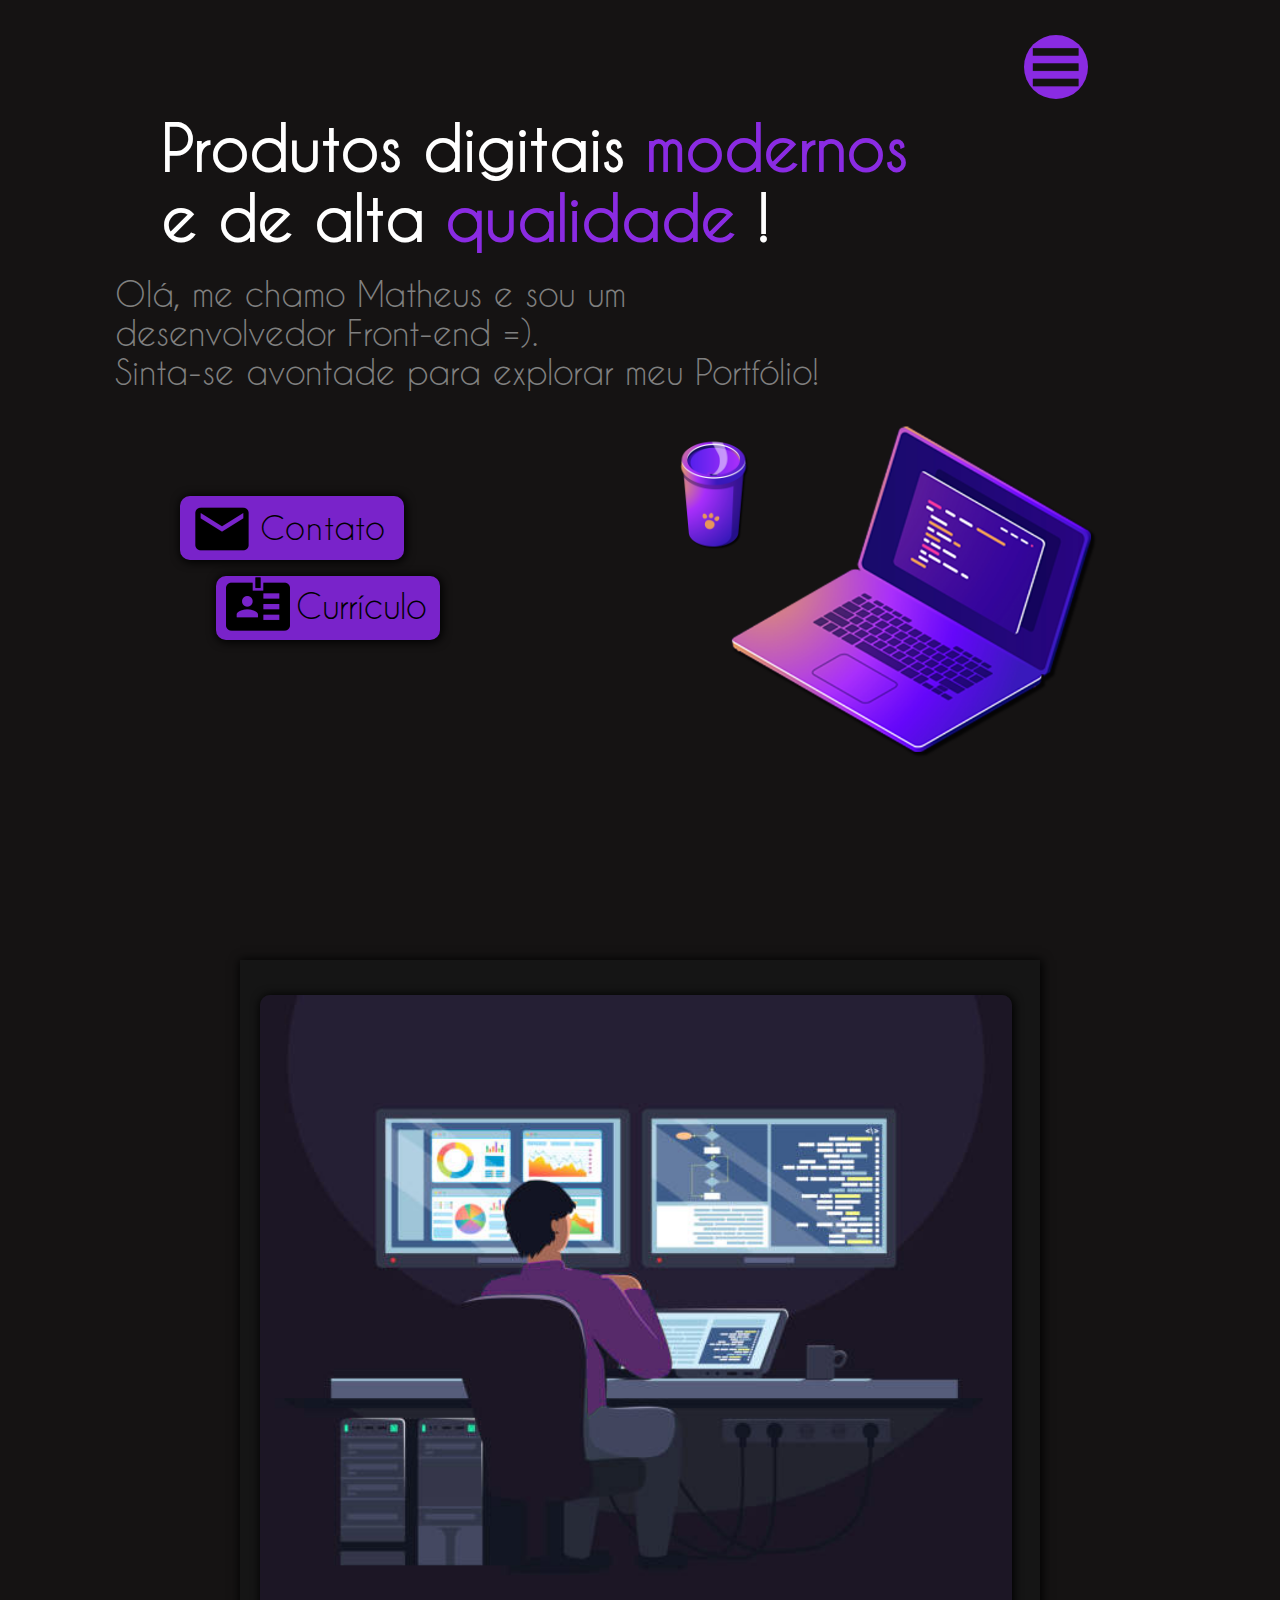
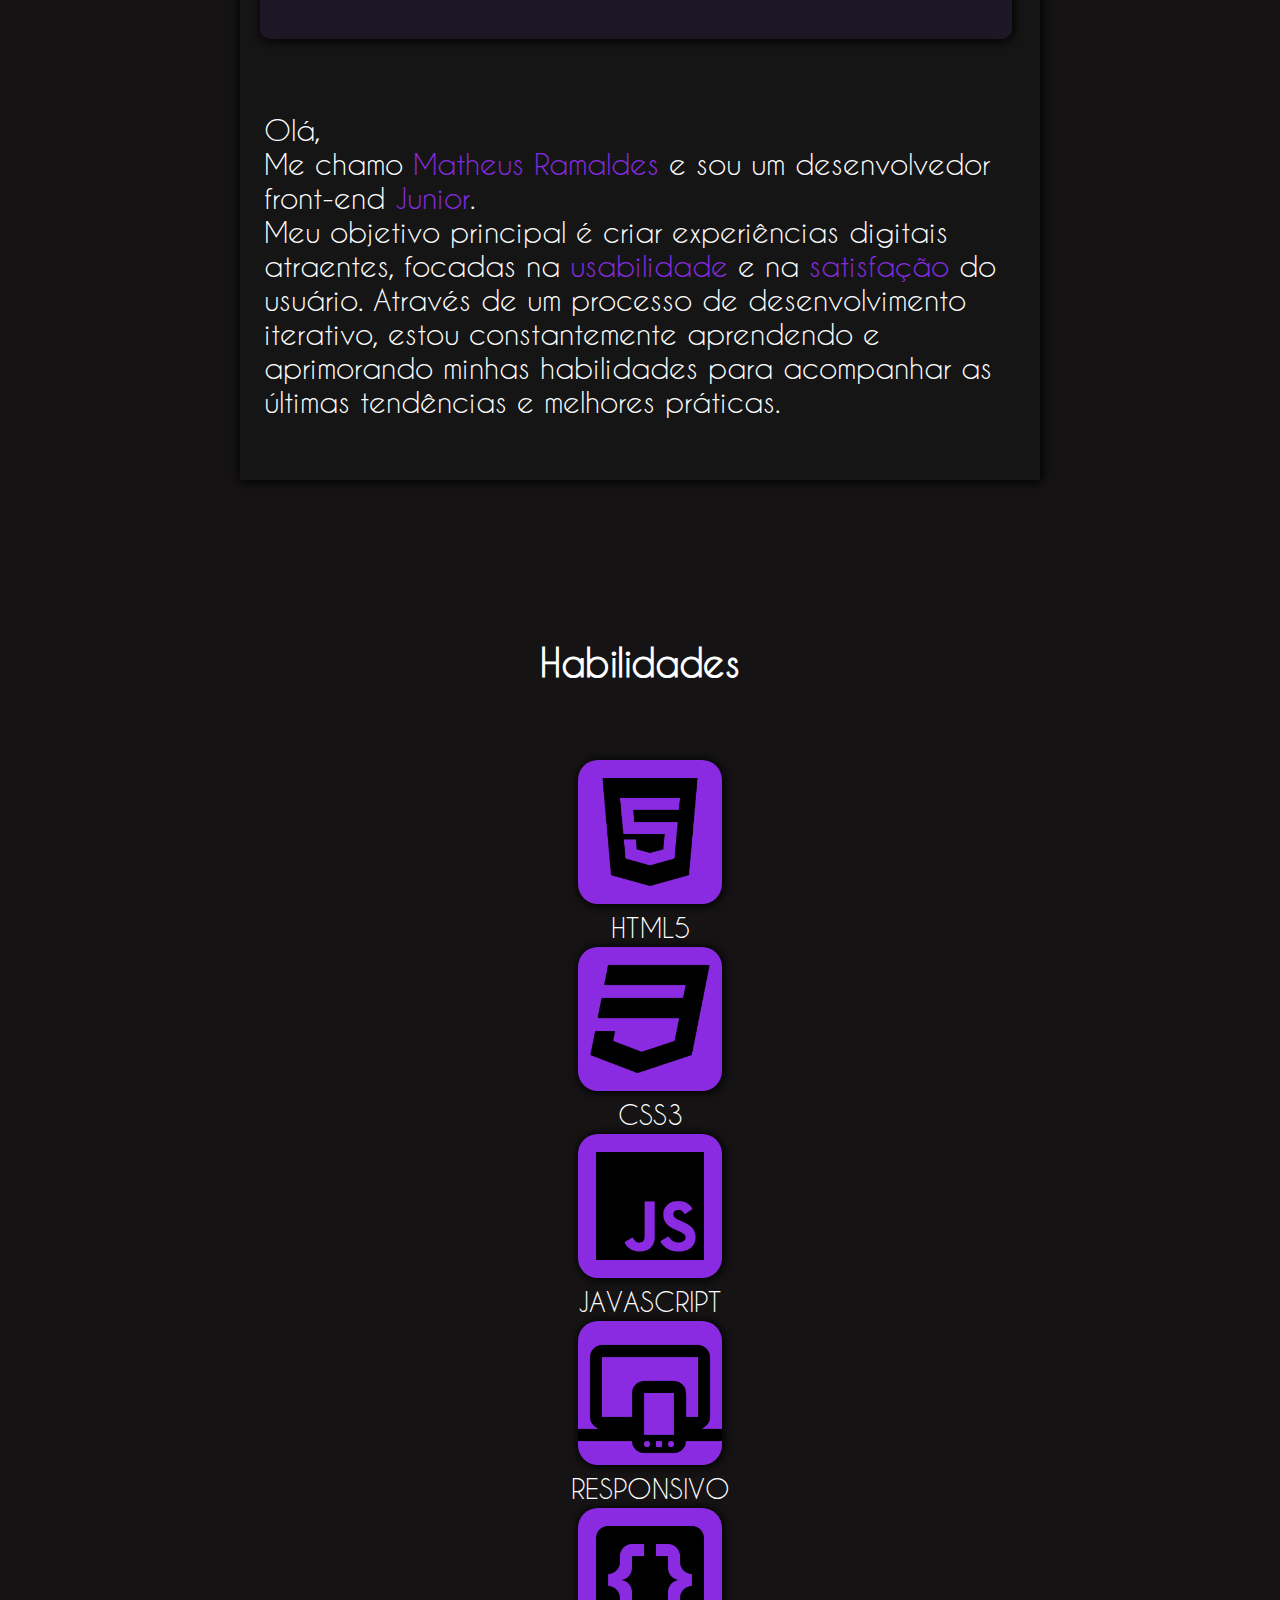
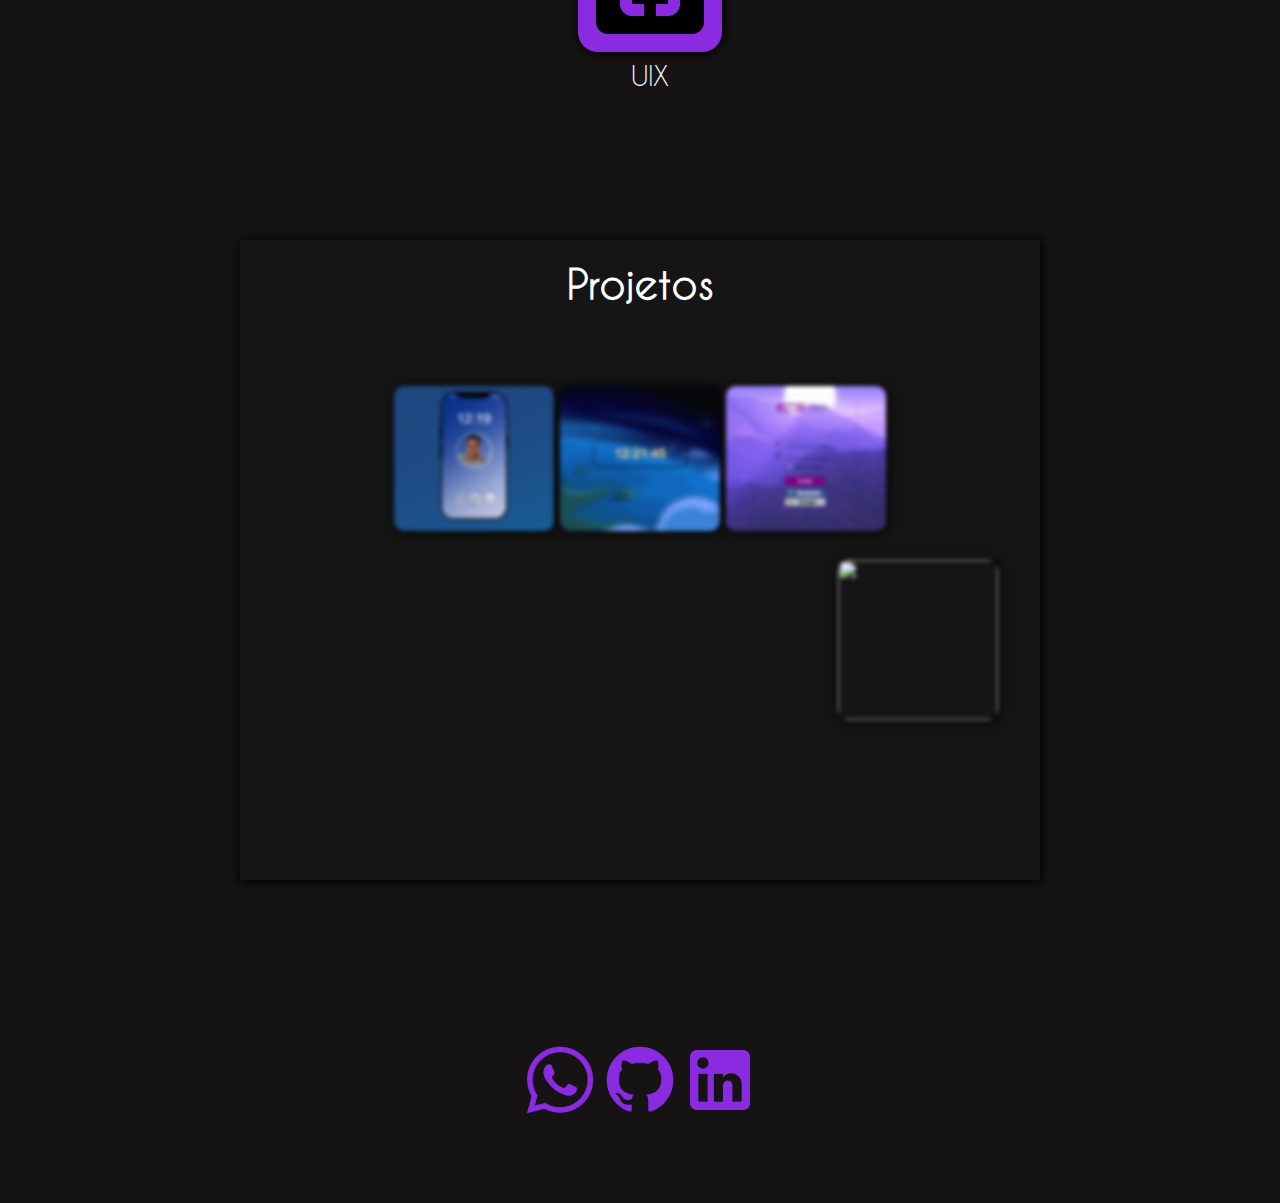
==== commit 46e06fb5: "Add files via upload" ====
--- a/index.html
+++ b/index.html
@@ -45,7 +45,7 @@
             <img  src="imgs/email (1).png" alt=""> <span>Contato</span>
         </div></a>
 
-        <a href="" download><div class="contato2">
+        <a href="CV_Ramaldes.pdf" download><div class="contato2">
             <img  src="imgs/cv.png" alt=""> <span>Currículo</span>
         </div></a>
 
@@ -82,6 +82,7 @@
         <a href="projetosExt/Celular/index.html"><img src="imgs/celularr.png" alt=""></a>
         <a href="projetosExt/RD/index.html"><img src="imgs/rdd.png" alt=""></a>
        <a href="login_Cadastro/index.html"> <img src="imgs/lcc.png" alt=""></a> 
+       <a href="projetosExt/Sushi/index.html"> <img id="shusi" src="imgs/Japa.png" alt=""></a> 
     </div>
 
     <div id="cnt">
--- a/style.css
+++ b/style.css
@@ -237,7 +237,7 @@
 
 .projetos {
     width: 60rem;
-    height: 30rem;
+    height: 50rem;
     position: absolute;
     left: 50%;
     margin-top: 150rem;
@@ -294,7 +294,8 @@
     height: 100%;
     width: 100%;
     position: absolute;
-    backdrop-filter: blur(20px);
+    backdrop-filter: blur(10px) contrast(1);
+    -webkit-backdrop-filter: blur(10px) contrast(1);
     z-index: 2;
     display: none;
     margin-top: -5rem;
@@ -364,6 +365,8 @@
 
 
 
+
+
 @media(min-width: 300px) {
     #menu {
         display: block;
@@ -494,7 +497,7 @@
     #projetos {
         width: 16rem;
         margin-top: 175rem;
-        height: 30rem;
+        height: 40rem;
     }
 
     #projetos h1 {
@@ -508,8 +511,21 @@
         filter: none;
 
     }
+
+    #shusi {
+        top: 15rem;
+        height: 7rem;
+        object-fit: cover;
+    }
+
+    #projetos img:hover {
+        filter: none;
+        box-shadow: 1px 1px 10px 1px #7923ca;
+        transform: translateY(-10px);
+    }
     #cnt {
         width: 13rem;
+        margin-top: 220rem;
     }
 
 }
@@ -644,7 +660,7 @@
     #projetos {
         width: 16rem;
         margin-top: 175rem;
-        height: 30rem;
+        height: 40rem;
     }
 
     #projetos h1 {
@@ -658,8 +674,21 @@
         filter: none;
 
     }
+
+    #shusi {
+        top: 15rem;
+        height: 7rem;
+        object-fit: cover;
+    }
+
+    #projetos img:hover {
+        filter: none;
+        box-shadow: 1px 1px 10px 1px #7923ca;
+        transform: translateY(-10px);
+    }
     #cnt {
         width: 13rem;
+        margin-top: 220rem;
     }
 
 }
@@ -794,7 +823,7 @@
     #projetos {
         width: 16rem;
         margin-top: 175rem;
-        height: 30rem;
+        height: 38rem;
     }
 
     #projetos h1 {
@@ -808,8 +837,20 @@
         filter: none;
 
     }
+    #shusi {
+        top: 15rem;
+        height: 7rem;
+        object-fit: cover;
+    }
+
+    #projetos img:hover {
+        filter: none;
+        box-shadow: 1px 1px 10px 1px #7923ca;
+        transform: translateY(-10px);
+    }
     #cnt {
         width: 13rem;
+        margin-top: 215rem;
     }
 
 }
@@ -965,6 +1006,17 @@
         filter: none;
 
     }
+    #shusi {
+        top: 15rem;
+        height: 7.2rem;
+        object-fit: cover;
+    }
+
+    #projetos img:hover {
+        filter: none;
+        box-shadow: 1px 1px 10px 1px #7923ca;
+        transform: translateY(-10px);
+    }
     #cnt {
         width: 13rem;
     }
@@ -1122,6 +1174,17 @@
         filter: none;
 
     }
+    #shusi {
+        top: 15rem;
+        height: 7.2rem;
+        object-fit: cover;
+    }
+
+    #projetos img:hover {
+        filter: none;
+        box-shadow: 1px 1px 10px 1px #7923ca;
+        transform: translateY(-10px);
+    }
     #cnt {
         width: 13rem;
     }
@@ -1288,6 +1351,19 @@
         filter: none;
 
     }
+    
+    #shusi {
+        top: 15rem;
+        height: 9rem;
+        object-fit: cover;
+    }
+
+    #projetos img:hover {
+        filter: none;
+        box-shadow: 1px 1px 10px 1px #7923ca;
+        transform: translateY(-10px);
+    }
+
     #cnt {
         width: 15rem;
         margin-top: 230rem;
@@ -1447,7 +1523,7 @@
     #projetos {
         width: 25rem;
         margin-top: 190rem;
-        height: 30rem;
+        height: 35rem;
         margin-bottom: 10rem;
     }
 
@@ -1461,6 +1537,18 @@
         margin-top: 3rem;
         filter: none;
 
+    }
+
+    #shusi {
+        top: 15rem;
+        height: 9rem;
+        object-fit: cover;
+    }
+
+    #projetos img:hover {
+        filter: none;
+        box-shadow: 1px 1px 10px 1px #7923ca;
+        transform: translateY(-10px);
     }
     #cnt {
         width: 15rem;
@@ -1813,7 +1901,7 @@
     #projetos {
         width: 40rem;
         margin-top: 200rem;
-        height: 40rem;
+        height: 35rem;
         margin-bottom: 10rem;
     }
 
@@ -1823,10 +1911,24 @@
     }
 
     #projetos img {
-        width: 15rem;
+        width: 10rem;
         margin-top: 3rem;
         filter: none;
 
+    }
+
+    #shusi {
+        margin-left: -31rem;
+        top: 15rem;
+        height: 9rem;
+        object-fit: cover;
+        position: absolute;
+    }
+
+    #projetos img:hover {
+        filter: none;
+        box-shadow: 1px 1px 10px 1px #7923ca;
+        transform: translateY(-10px);
     }
     #cnt {
         width: 15rem;
@@ -1996,7 +2098,7 @@
     #projetos {
         width: 40rem;
         margin-top: 210rem;
-        height: 40rem;
+        height: 35rem;
         margin-bottom: 10rem;
     }
 
@@ -2006,10 +2108,24 @@
     }
 
     #projetos img {
-        width: 15rem;
+        width: 10rem;
         margin-top: 3rem;
         filter: none;
 
+    }
+
+    #shusi {
+        margin-left: -31rem;
+        top: 15rem;
+        height: 9rem;
+        object-fit: cover;
+        position: absolute;
+    }
+
+    #projetos img:hover {
+        filter: none;
+        box-shadow: 1px 1px 10px 1px #7923ca;
+        transform: translateY(-10px);
     }
     #cnt {
         width: 15rem;
@@ -2195,6 +2311,27 @@
         filter: none;
 
     }
+
+    #projetos img {
+        box-shadow: 1px 1px 10px 1px black;
+        width: 10rem;
+        margin-top: 5rem;
+        filter: blur(2px);
+
+    }
+    #shusi {
+        margin-left: -3rem;
+        top: 15rem;
+        height: 10rem;
+        object-fit: cover;
+        position: absolute;
+    }
+
+    #projetos img:hover {
+        filter: none;
+        box-shadow: 1px 1px 10px 1px #7923ca;
+        transform: translateY(-10px);
+    }
     #cnt {
         width: 15rem;
         margin-top: 260rem;
@@ -2207,7 +2344,8 @@
 
 }
 
-@media(min-width: 1600px) {
+
+@media(min-width: 1500px) {
     #menu {
         display: none;
     }
@@ -2237,7 +2375,7 @@
     
     header p {
         width: 45rem;
-        left: 12rem;
+        left: 13rem;
         margin-top: -30px;
         font-size: 25pt;
     }
@@ -2307,7 +2445,7 @@
     #pc {
         margin-left: 5rem;
         width: 25rem;
-        margin-top: -2rem;
+        margin-top: 9rem;
     }
 
     .sobre {
@@ -2341,14 +2479,23 @@
     #projetos {
         width: 80rem;
         margin-top: 210rem;
-        height: 40rem;
+        height: 55rem;
         text-align: center;
         margin-bottom: 10rem;
     }
 
-    #projetos h1 {
-        font-size: 35pt;
-        margin-top: 20px;
+    #shusi {
+        margin-left: -61rem;
+        top: 28rem;
+        height: 16rem;
+        object-fit: cover;
+        position: absolute;
+    }
+
+    #projetos img:hover {
+        filter: none;
+        box-shadow: 1px 1px 10px 1px #7923ca;
+        transform: translateY(-10px);
     }
 
     #projetos img {
@@ -2359,7 +2506,7 @@
     }
     #cnt {
         width: 30rem;
-        margin-top: 260rem;
+        margin-top: 270rem;
     }
 
     #cnt img {
@@ -2369,7 +2516,8 @@
 
 }
 
-@media(min-width: 1500px) {
+
+@media(min-width: 1600px) {
     #menu {
         display: none;
     }
@@ -2399,7 +2547,7 @@
     
     header p {
         width: 45rem;
-        left: 13rem;
+        left: 12rem;
         margin-top: -30px;
         font-size: 25pt;
     }
@@ -2469,7 +2617,7 @@
     #pc {
         margin-left: 5rem;
         width: 25rem;
-        margin-top: 9rem;
+        margin-top: -2rem;
     }
 
     .sobre {
@@ -2666,10 +2814,12 @@
     #projetos {
         width: 80rem;
         margin-top: 210rem;
-        height: 40rem;
-        text-align: center;
-        margin-bottom: 10rem;
-    }
+        height: 55rem;
+        
+        text-align: center;
+        margin-bottom: 12rem;
+    }
+ 
 
     #projetos h1 {
         font-size: 35pt;
@@ -2677,21 +2827,35 @@
     }
 
     #projetos img {
+        box-shadow: 1px 1px 10px 1px black;
         width: 20rem;
         margin-top: 5rem;
+        filter: blur(2px);
+
+    }
+    #shusi {
+        margin-left: -61rem;
+        top: 28rem;
+        height: 16rem;
+        object-fit: cover;
+        position: absolute;
+    }
+
+    #projetos img:hover {
         filter: none;
-
-    }
+        box-shadow: 1px 1px 10px 1px #7923ca;
+        transform: translateY(-10px);
+    }
+
     #cnt {
         width: 30rem;
-        margin-top: 260rem;
+        margin-top: 270rem;
     }
 
     #cnt img {
         width: 5rem;
         margin-bottom: 5rem;
     }
-
 }
 
 @media(min-width: 2000px) {
@@ -2830,7 +2994,7 @@
     #projetos {
         width: 80rem;
         margin-top: 210rem;
-        height: 40rem;
+        height: 55rem;
         text-align: center;
         margin-bottom: 10rem;
     }
@@ -2848,7 +3012,7 @@
     }
     #cnt {
         width: 30rem;
-        margin-top: 260rem;
+        margin-top: 270rem;
     }
 
     #cnt img {
@@ -2994,10 +3158,11 @@
     #projetos {
         width: 80rem;
         margin-top: 210rem;
-        height: 40rem;
+        height: 50rem;
         text-align: center;
         margin-bottom: 10rem;
     }
+
 
     #projetos h1 {
         font-size: 35pt;
@@ -3012,7 +3177,7 @@
     }
     #cnt {
         width: 30rem;
-        margin-top: 260rem;
+        margin-top: 20rem;
     }
 
     #cnt img {
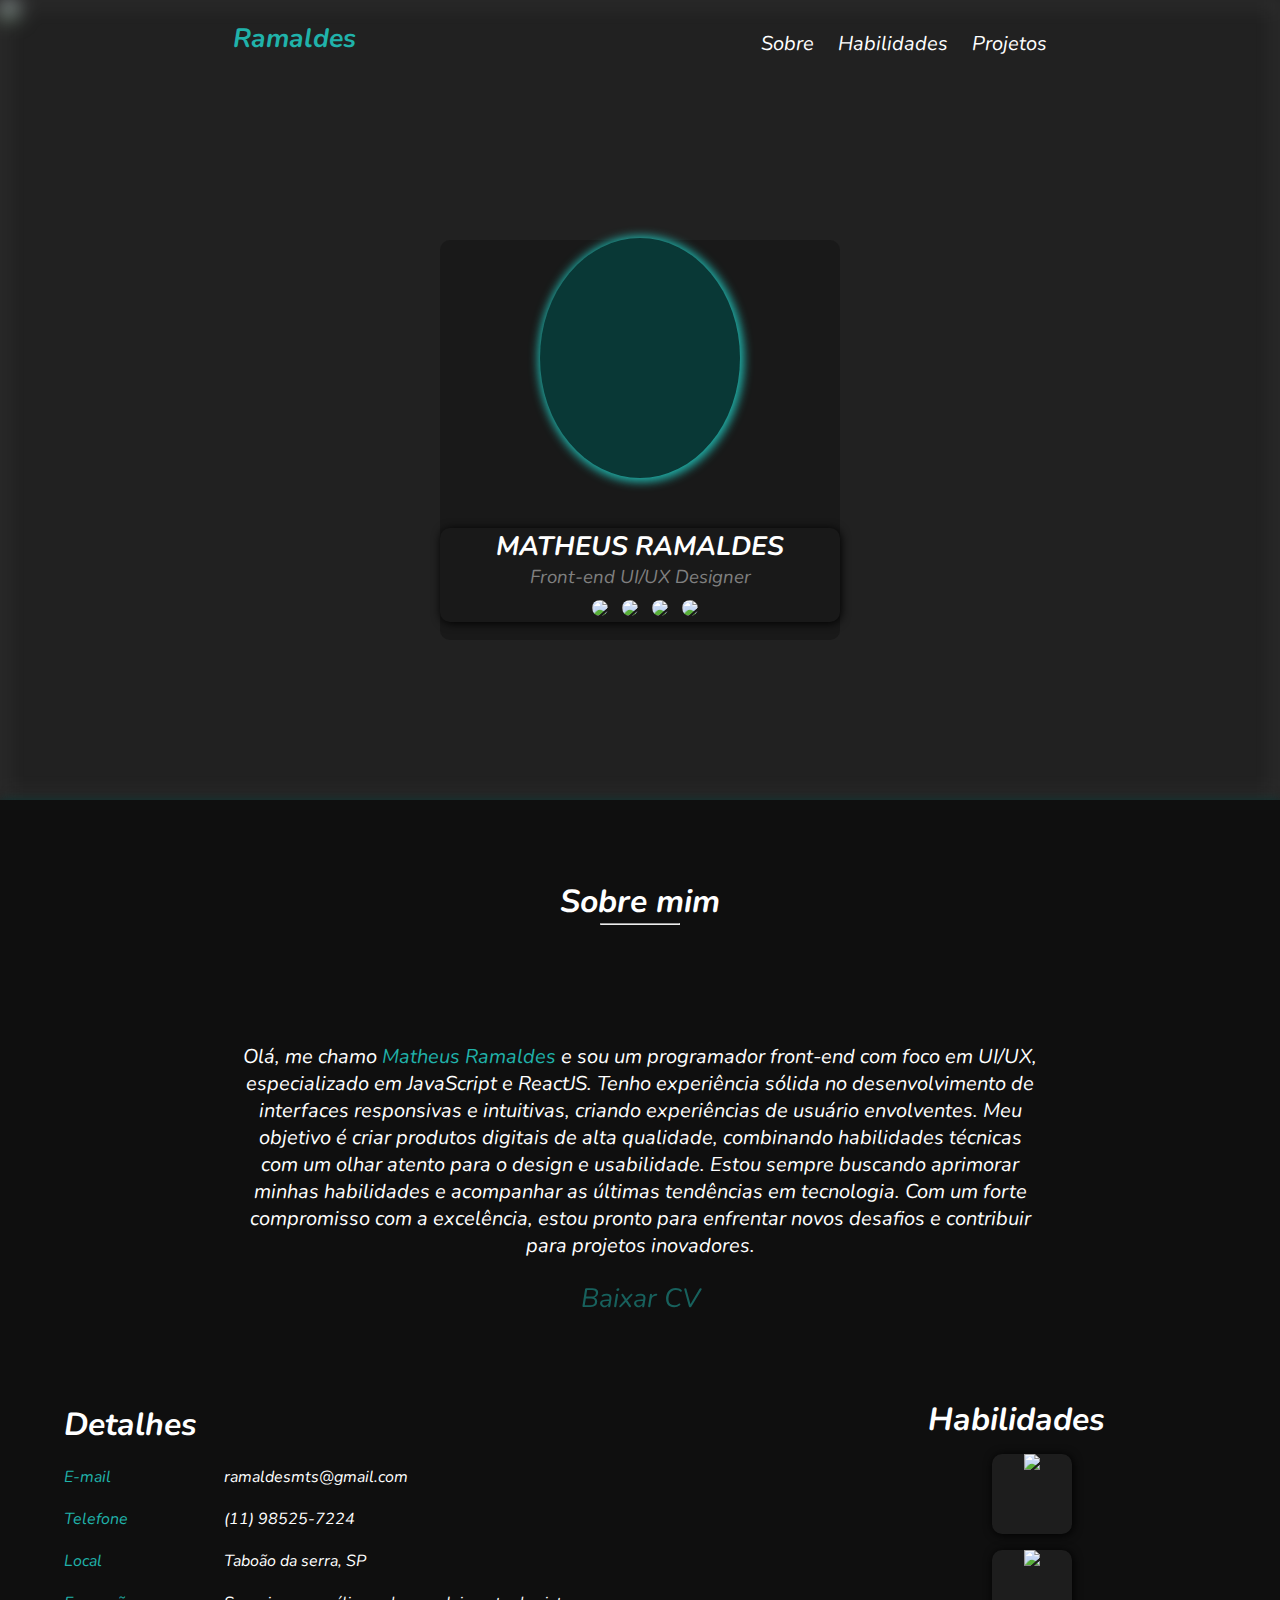
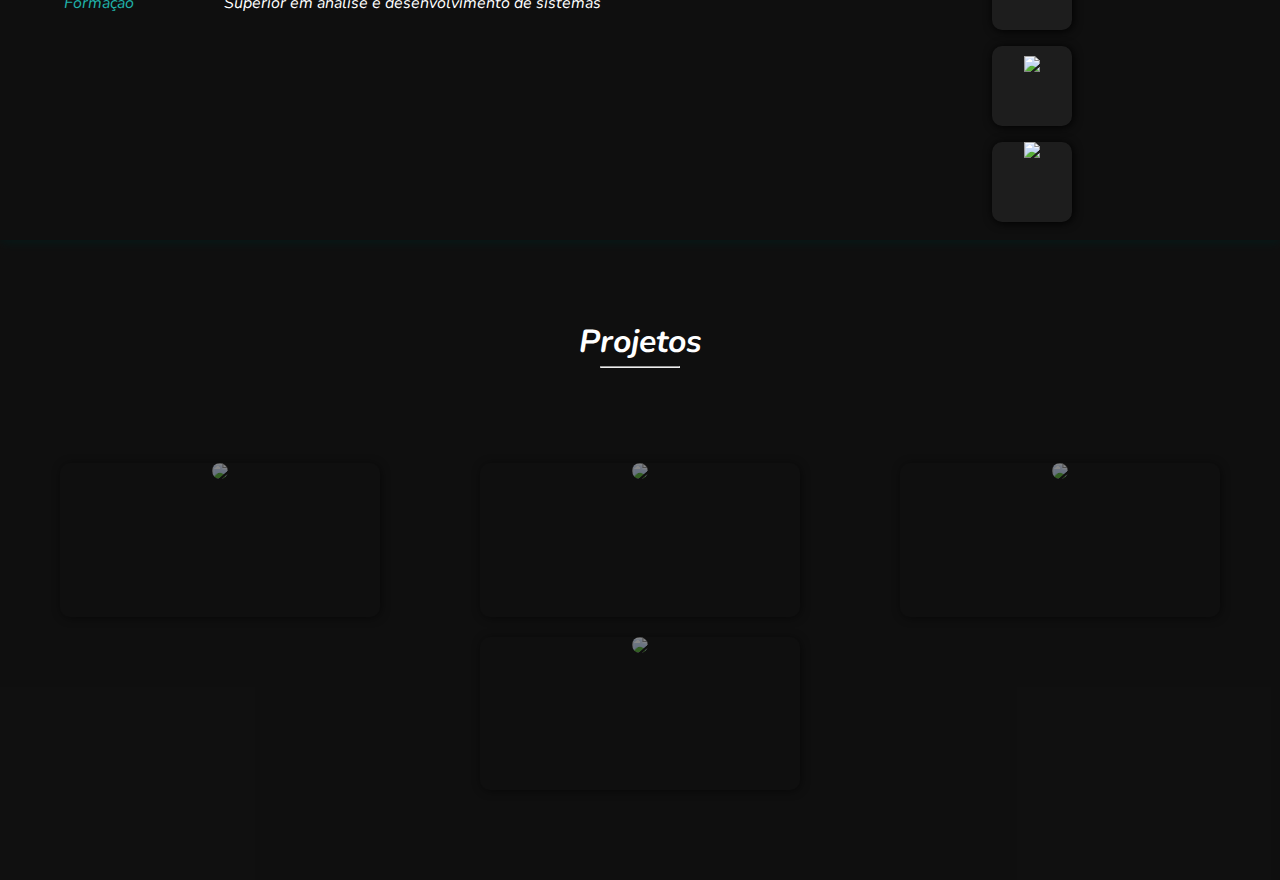
==== commit 6b6bc2e4: "Add files via upload" ====
--- a/index.html
+++ b/index.html
@@ -2,111 +2,139 @@
 <html lang="pt-br">
 <head>
     <meta charset="UTF-8">
-    <meta http-equiv="X-UA-Compatible" content="IE=edge">
     <meta name="viewport" content="width=device-width, initial-scale=1.0">
     <link rel="stylesheet" href="style.css">
-    <title>Home</title>
+    <title>Portfólio</title>
 </head>
 <body>
+    
+    <div class="index">
 
-    <img id="menu" onmouseenter="enterMenu()" src="imgs/microsoft-xbox-controller-menu.png" alt="">
+        <div class="backg"><img id="backg" src="img/escritorio.jpg"></img></div>
+        <div class="top">
 
-    <div id="respons" class="responsive">
-        <h1 onmouseenter="enterMenu()">X</h1>
-        <div  class="links">
-            <a href="">Início</a>
-            <a href="#sobre">Sobre</a>
-            <a href="#projetos">Projetos</a>
-            <a href="#cnt">Contato</a>
+
+            <div  class="logo">
+                <h1 id="log">Ramaldes</h1>
+            </div>
+
+            <div id="itn" class="itens">
+                <span ><a href="#sobre">Sobre</a></span>
+                <span ><a href="#habilidades">Habilidades</a></span>
+                <span ><a href="#projetos">Projetos</a></span>
+            </div>
+
         </div>
 
-        <div class="redes">
-            <a href="https://github.com/Ramald"><img src="imgs/github (4).png" alt=""></a>
-          <a href="https://www.linkedin.com/in/matheus-ramaldes/"><img src="imgs/linkedin (3).png" alt=""></a>  
+        <div class="resume">
+
+            <div class="fundo">
+
+                <div class="infos">
+                    <h1>MATHEUS RAMALDES</h1>
+                    <p>Front-end UI/UX Designer</p>
+                    <div class="imgs">
+                       <a href="https://github.com/Ramald"><img src="img/github.png"></img></a> 
+                       <a href="https://www.linkedin.com/in/matheus-ramaldes/"><img src="img/linkedin.png"></img></a> 
+                       <a href="mailto:ramaldesmts@gmail.com"><img  src="img/o-email.png"></img></a> 
+                       <a href="https://wa.me/11985257224"> <img src="img/whatsapp.png"></img></a>
+                       </div>
+                </div>        
+                     <div class="foto">
+                    <img id="mts" src="img/Matheus.png"></img>
+                </div>
+
+              
+            </div>
+        </div>
+     <div class="meio">
+        <h1>Sobre mim</h1>
+        <hr></hr>
+        <p>Olá, me chamo <span id="mats">Matheus Ramaldes</span>  e sou um programador front-end com foco em UI/UX, especializado em JavaScript e ReactJS. Tenho experiência sólida no desenvolvimento de interfaces responsivas e intuitivas, criando experiências de usuário envolventes. Meu objetivo é criar produtos digitais de alta qualidade, combinando habilidades técnicas com um olhar atento para o design e usabilidade. Estou sempre buscando aprimorar minhas habilidades e acompanhar as últimas tendências em tecnologia. Com um forte compromisso com a excelência, estou pronto para enfrentar novos desafios e contribuir para projetos inovadores.</p>
+     <div class="curriculo">
+        <span><a href="CVRAMALDES.pdf" download>Baixar CV</a></span>
+     </div>
+        <div class="inf1">
+            <h1>Detalhes</h1>
+            <span>E-mail</span>
+            <span>Telefone</span>
+            <span>Local</span>
+            <span>Formação</span>
+            <div class="rspss">
+            <span id="rsps">ramaldesmts@gmail.com</span>
+            <span id="rsps">(11) 98525-7224</span>
+            <span id="rsps">Taboão da serra, SP</span>
+            <span id="rsps">Superior em análise e desenvolvimento de sistemas</span>
+            </div>
+        </div>
+
+        <div class="inf2">
+            <h1>Habilidades</h1>
+            <div class="conhecimento">
+                <img src="img/js.png"></img>
+            </div>
+            <div class="conhecimento">
+                <img src="img/react.png"></img>
+            </div>
+            <div class="conhecimento">
+                <img id="respons"  src="img/respons.png"></img>
+            </div>
+            <div class="conhecimento">
+                <img src="img/uiux.png"></img>
+            </div>
+        </div>
+     </div>
+     <div class="projetos">
+        <h1>Projetos</h1>
+        <hr></hr>
+        <div class="pro">
+
+        <div class="project1">
+            <a href="SnakeGame/index.html"><img src="img/Snake.png"></img></a>
+        </div>
+        <div class="project2">
+            <a href="Sushi/index.html"> <img src="img/Japa.png"></img></a>
+        </div>
+
+        <div class="project3">
+           
+           <a href="https://devsuporte.github.io/previsaodotempo/">  <img src="img/previsao.png"></img></a>
+        </div>
+        <div class="project4">
+           <a href="login_Cadastro/index.html"> <img src="img/logincad.png"></img></a>
+        </div>
+     </div>
+     </div>
+    </div> 
+
+    <img  onmouseenter="mouseEnter()" id="burguer" src="img/cardapio.png" alt="">
+
+
+    <div id="resposs" class="responsivo">
+        <h1 onmouseenter="mouseEnter2()">X</h1>
+        <div class="menu">
+            <span ><a href="#sobre">Sobre</a></span>
+            <span ><a href="#habilidades">Habilidades</a></span>
+            <span ><a href="#projetos">Projetos</a></span>
         </div>
     </div>
 
-    <nav>
-        <div class="right">
-            <a href="">Início</a>
-            <a href="#sobre">Sobre</a>
-            <a href="#projetos">Projetos</a>
-            <a href="#cnt">Contato</a>
-        </div>
-        <div class="left" id="m">M</div>
-        
-    </nav>
 
-    <header>
-        <h1>Produtos digitais<font color="#8a2be2"> modernos</font>  e de alta <font color="#8a2be2">qualidade</font><font color="white"> !</font></h1>
-        <p>Olá, me chamo Matheus e sou um desenvolvedor Front-end =).<br>
-        Sinta-se avontade para explorar meu Portfólio!</p>
-        <a href="mailto:ramaldesmts@gmail.com"><div class="contato">
-            <img  src="imgs/email (1).png" alt=""> <span>Contato</span>
-        </div></a>
-
-        <a href="CV_Ramaldes.pdf" download><div class="contato2">
-            <img  src="imgs/cv.png" alt=""> <span>Currículo</span>
-        </div></a>
-
-        <div class="right">
-           <div class="imgs"> 
-            <img id="pc" src="imgs/pc.png" alt="">
-            <img id="coffee" src="imgs/coffe.png" alt="">
-        </div>
-        </div>
-    </header>
-
-    <div id="sobre" class="sobre">
-        <div class="left"><img src="imgs/istockphoto-1296795051-612x612.png" alt=""></div>
-        <div class="right">
-            <p>Olá,<br> Me chamo <font color="#8a2be2"> Matheus Ramaldes</font> e sou um desenvolvedor front-end <font color="#8a2be2">Junior</font>.
-                <br>
-                Meu objetivo principal é criar experiências digitais atraentes, focadas na <font color="#8a2be2">usabilidade</font> e na <font color="#8a2be2">satisfação</font> do usuário. Através de um processo de desenvolvimento iterativo, estou constantemente aprendendo e aprimorando minhas habilidades para acompanhar as últimas tendências e melhores práticas.
-            </p>
-        </div>
-    </div>
-    </div>
-
-    <div class="habilidades" id="habilidades">
-        <h1>Habilidades</h1>
-        <img src="imgs/html5.png" alt=""> <span>HTML5</span>
-        <img src="imgs/css3.png" alt=""> <span>CSS3</span>
-        <img src="imgs/js.png" alt=""> <span>JAVASCRIPT</span>
-        <img src="imgs/responsive.png" alt=""> <span>RESPONSIVO</span>
-        <img src="imgs/uix.png" alt=""> <span>UIX</span>
-    </div>
-
-    <div id="projetos" class="projetos">
-        <h1>Projetos</h1>
-        <a href="projetosExt/Celular/index.html"><img src="imgs/celularr.png" alt=""></a>
-        <a href="projetosExt/RD/index.html"><img src="imgs/rdd.png" alt=""></a>
-       <a href="login_Cadastro/index.html"> <img src="imgs/lcc.png" alt=""></a> 
-       <a href="projetosExt/Sushi/index.html"> <img id="shusi" src="imgs/Japa.png" alt=""></a> 
-    </div>
-
-    <div id="cnt">
-        <div class="whatsapp">
-           <a href="https://wa.me/11985257224"><img src="imgs/whatsapp (2).png" alt=""></a> 
-        </div>
-
-        <div class="github">
-            <a href="https://github.com/Ramald"><img src="imgs/github (4).png" alt=""></a> 
-         </div>
-
-         <div class="linkedinn">
-            <a href="https://www.linkedin.com/in/matheus-ramaldes/"><img src="imgs/linkedin (3).png" alt=""></a> 
-         </div>
-    </div>
 </body>
 
 <script>
-    function enterMenu() {
-        if(        document.getElementById('respons').style.display == 'block') {
-            document.getElementById('respons').style.display = 'none'
-        } else {
-            document.getElementById('respons').style.display = 'block'
-        }
+    function mouseEnter() {
+        document.getElementById('resposs')
+        .style.display = 'block'
     }
+
+    function mouseEnter2() {
+        document.getElementById('resposs')
+        .style.display = 'none'
+    }
+   
+
+
+
 </script>
 </html>--- a/style.css
+++ b/style.css
@@ -1,3189 +1,750 @@
+
 * {
     margin: 0;
     padding: 0;
     box-sizing: border-box;
 }
 
+html {
+    overflow-x: hidden;
+}
+a {
+    text-decoration: none;
+
+}
 body {
-    background-image: linear-gradient(to left, rgb(21, 19, 19), rgb(21, 19, 19));
     width: 100vw;
     height: 100vh;
-    font-family: 'face';
-}
+    font-family: 'font';
+    background-color: rgb(33, 33, 33);
+}
+
 @font-face {
-    font-family: 'face';
-    src: url('CaviarDreams.ttf');
-}
-html {
-    overflow-x: hidden;
-}
-
-nav a {
+    font-family: 'font';
+    src: url('Nunito-Italic-VariableFont_wght.ttf');
+}
+
+
+body::-webkit-scrollbar {
+    width: 8px;    
+  }
+  
+  body::-webkit-scrollbar-track {
+    background: black;      
+  }
+  
+  body::-webkit-scrollbar-thumb {
+    background-color: #20B2AA;    
+    border-radius: 20px;       
+    box-shadow: 1px 1px 10px 10px #20B2AA;
+  }
+
+#backg {
+    width: 100%;
+    height: auto;
+    position: absolute;
+    z-index: -0;
+}
+
+.backg {
+    filter: blur(10px);
+}
+
+.top {
+    z-index: 1;
+    position: absolute;
+    width: 100%;
+    display: flex;
+    justify-content: space-around;
+    
+}
+.top .logo h1 {
+    margin-left: 40px;
+    color: #20B2AA;
+    font-size: 20pt;
+}
+
+.top .itens span {
     text-decoration: none;
-    color: rgb(178, 178, 178);
-    font-size: 18pt;
+    color: white;
+    margin-left: 20px;
+    font-size: 15pt;
+    transition: 1s;
+}
+.top .itens a {
+    color: white;
+}
+.top .itens a:hover{
+    color: #20B2AA;
+    transition: 1s;
+}
+
+#itn {
+    margin-top: 30px;
+}
+
+.top .itens {
+    margin-right: 40px;
+    margin-top: 8px;
+    height: 1rem;
+}
+
+.resume {
+    width: 100%;
+    z-index: 1;
+}
+
+.resume .fundo {
+    position: absolute;
+    left: 50%;
+    transform: translate(-50%);
+    margin-top: 15rem;
+    width: 25rem;
+    height: 25rem;
+    background-color: rgba(21, 21, 21, 0.627);
+    border-radius: 10px;
+}
+.resume .fundo .infos {
+    margin-top: 12rem;
+}
+
+.resume .fundo .infos {
+    color: white;
+    width: 100%;
+    display: flex;
+    flex-direction: column;
+    text-align: center;
+    justify-content: space-between;
+    border-radius: 10px;
+    margin-top: 18rem;
+    box-shadow: 1px 1px 10px  black;
+}
+
+.resume .fundo .infos p {
+    color: gray;
+    font-size: 14pt;
+}
+
+.resume .fundo .infos h1 {
+    font-size: 20pt;
+}
+
+.resume .fundo .infos .imgs a{
+    cursor: pointer;
+}
+
+.resume .fundo .infos .imgs img{
+    width: 2rem;
+    margin-left: 10px;
+    margin-top: 10px;
+    border-radius: 10px;
+}
+
+#mts {
+    width: 15rem;
+    position: absolute;
+    left: 50%;
+    transform: translate(-50%);
+    border-radius: 20rem;
+    margin-top: -40px;
+}
+
+.resume .fundo .foto {
+    overflow: hidden;
+    margin-top: -24rem;
+    position: absolute;
+    width: 50%;
+    left: 50%;
+    transform: translate(-50%);
+    height: 15rem;
+    border-radius: 50%;
+    background-color: #093836;
+    box-shadow: 1px 1px 10px 3px #20B2AA;
+}
+
+
+#mats {
+    color: #20B2AA;
+}
+.meio {
+    width: 100%;
+    height: 50rem;
+    position: absolute;
+    margin-top: 57rem;
+    text-align: center;
+    background-color: rgb(15, 15, 15);
+    color: white;
+    
+    padding-top: 80px;
+    box-shadow: 1px 1px 10px #093836;
+}
+
+.meio hr {
+    left: 50%;
+    transform: translate(-50%);
+    position: absolute;
+    width: 5rem;
+}
+
+.meio p {
+    left: 50%;
+    transform: translate(-50%);
+    position: absolute;
+    margin-top: 120px;
+    width: 80rem;
+    font-size: 15pt;
+}
+
+.meio .curriculo {
     opacity: 0.5;
-    transition: 0.5s;
-padding: 10px;
-}
-
-nav a:hover {
-    opacity: 1;
-    transition: 0.5s;
-    color: #8a2be2;
-}
-nav {
-    position: absolute;
-    left: 60%;
-    top: 40px;
-
-}
-
-nav .left {
-    color: #8a2be2;
-    font-size: 30pt;
-    left: -182%;
-    top: -4px;
-    position: absolute;
-    text-shadow: 1px  1px 10px  rgb(89, 0, 89);
-}
-
-header {
-    margin-top: 5rem;
-}
-
-header h1 {
-    color: white;
-    width: 35rem;
-    margin-left: 15%;
-    top: 15rem;
-    position: absolute;
-    font-size: 30pt;
-}
-
-header p {
-    width: 30rem;
-    color: gray;
-    left: 15.2%;
-    font-size: 15pt;
-    top: 21.5rem;
-    position: absolute;
-}
-
-header .contato {
     width: 10rem;
     height: 3rem;
-    top: 28rem;
-    left: 18%;
-    position: absolute;
-    cursor: pointer;
-    transition: 0.5s;
-    background-image: linear-gradient(180deg, #7923ca 0, #7923ca 16.67%, #7923ca 33.33%, #7923ca 50%, #7923ca 66.67%, #7923ca 83.33%, #7923ca 100%);
-    border-radius: 10px;
-    box-shadow: 1px 1px 10px 1px black;
-}
-header .contato:hover {
-    scale: 1.2;
-    transition: 0.5s;
-    box-shadow: 1px 1px 10px 1px #7923ca;
-    left: 18rem;
-}
-header .contato img {
-    width: 2rem;
-    margin-left: 20px;
-    top: 6px;
-    position: absolute;
-}
-
-header .contato span {
-    color: black;
-    left: 60px;
-    top: 11.5px;
-    position: absolute;
-}
-
-
-
-
-header .contato2 {
-    width: 10rem;
-    height: 3rem;
-    top: 28rem;
-    left: 29%;
-    position: absolute;
-    cursor: pointer;
-    transition: 0.5s;
-    background-image: linear-gradient(180deg, #7923ca 0, #7923ca 16.67%, #7923ca 33.33%, #7923ca 50%, #7923ca 66.67%, #7923ca 83.33%, #7923ca 100%);
-    border-radius: 10px;
-    box-shadow: 1px 1px 10px 1px black;
-}
-header .contato2:hover {
-    scale: 1.2;
-    transition: 0.5s;
-    left: 29rem;
-    box-shadow: 1px 1px 10px 1px #7923ca;
-}
-header .contato2 img {
-    width: 2rem;
-    margin-left: 20px;
-    top: 6px;
-    position: absolute;
-}
-
-header .contato2 span {
-    color: black;
-    left: 60px;
-    top: 11.5px;
-    position: absolute;
-}
-
-header .right .imgs {
-    left: 60%;
-    margin-top: 12rem;
-    position: absolute;
-}
-
-header .right .imgs img {
-    width: 20rem;
-}
-
-#coffee {
-    width: 7rem;
-    left: -20%;
-    margin-top: 1rem;
-    position: absolute;
-    animation: animate 3s ease infinite;
-}
-
-#pc {
-    position: absolute;
-    animation: animate 5s ease infinite;
-}
-
-@keyframes animate {
-    0%{top: 10px;}
-    50%{top: 20px;}
-    100%{top: 10px;}
-}
-
-.sobre  {
-    box-shadow: 1px 1px 10px 1px black;
-    background-color: rgb(21, 21, 21);
-    width: 60rem;
-    height: 30rem;
-    top: 60rem;
-    position: absolute;
+    padding-top: 5px;
+    border-radius: 10px;
     left: 50%;
     transform: translate(-50%);
-}
-
-.sobre .left img {
-    width: 30rem;
-    top: 2.2rem;
-    position: absolute;
-    margin-left: 20px;
-    border-radius: 10px;
-    box-shadow: 1px 1px 10px 1px black;
-}
-
-.sobre .right p {
-    margin-left: 33rem;
-    top: 4rem;
-    position: absolute;
-    width: 25rem;
-    font-size: 18pt;
+    position: absolute;
+    margin-top: 20rem;
+    color: #20B2AA;
+    transition: 1s;
+}
+.meio .curriculo:hover {
+    opacity: 1;
+    transition: 1s;
+    cursor: pointer;
+    box-shadow: 1px 1px 10px #20B2AA;
+
+}
+
+.meio .curriculo a {
+    text-decoration: none;
+    color: #20B2AA;
+}
+
+.meio .curriculo span {
+    font-size: 20pt;
+}
+
+.meio .inf1 {
+    text-align: left;
+    margin-left: 160px;
+    margin-top: 25rem;
+    width: 100%;
+
+}
+
+
+.meio .inf1 h1 {
     color: white;
-}
-
-.habilidades {
-    width: 57rem;
-    height: 12rem;
-    margin-top: 120rem;
+
+}
+
+.meio .inf1 span {
+    color: #20B2AA;
+    display: flex;
+    margin-top: 20px;
+}
+
+.meio .inf1 p {
+    display: flex;
+    flex-direction: column;
+    margin-top: -10rem;
+}
+.meio .inf1 .rspss {
+    margin-top: -10.5rem;
+    margin-left: 10rem;
+}
+#rsps {
+    color: white;
+}
+
+.meio .inf2 {
+    width: 100%;
+    position: absolute;
+    left: 65%;
+    display: flex;
+    margin-top: -10rem;
+}
+
+.meio .inf2 h1 {
+    margin-top: -3.5rem;
+    margin-left: 1rem;
+    position: absolute;
+    margin-bottom: 10px;
+}
+
+.meio .inf2 img {
+    width: 5rem;
+}
+
+#respons {
+    padding-top: 10px;
+}
+
+.meio .inf2 .conhecimento {
+    width: 5rem;
+    height: 5rem;
+    background-color: rgb(29, 29, 29);
+    box-shadow: 1px 1px 10px black;
+    border-radius: 10px;
+    margin-left: 10px;
+    transition: 1s;
+    flex-wrap: wrap;
+}
+
+.meio .inf2 .conhecimento:hover {
+    transform: translateY(-10px);
+    cursor: pointer;
+    transition: 1s;
+    box-shadow:  1px 1px 10px #20B2AA;
+}
+
+.projetos {
+    width: 100%;
+    height: 30rem;
+    margin-top: 107rem;
+    position: absolute;
+    text-align: center;
+    padding: 10px;
+    padding-top: 5rem;
+    background-color: rgba(0, 0, 0, 0.525);
+}
+
+.projetos .pro {
+    justify-content: space-around;
+    text-align: center;
+    display: flex;
+    width: 100%;
+    
+}
+.projetos h1 {
+    color:  white;
+    margin-bottom: 5rem;
+}
+.projetos img {
+    border-radius: 10px;
+    width: 20rem;
+    
+}
+
+.projetos hr {
+    margin-top: -4.8rem;
+    width: 5rem;
     position: absolute;
     left: 50%;
     transform: translate(-50%);
 }
-.habilidades span {
-    color: white;
+.projetos .project1 {
+    box-shadow: 1px 1px 10px black;
+    width: 20rem;
+    height: 9.6rem;
+    opacity: 0.5;
+    transition: 1s;
+    border-radius: 10px;
+    margin-top: 20px;
+}
+.projetos .project1:hover {
+    box-shadow: 1px 1px 20px #20B2AA;
+    transition: 1s;
+    cursor: pointer;
+    opacity: 1;
+}
+
+.projetos .project2 {
+    box-shadow: 1px 1px 10px black;
+    width: 20rem;
+    height: 9.6rem;
+    opacity: 0.5;
+    transition: 1s;
+    border-radius: 10px;
+    margin-top: 20px;
+}
+.projetos .project2:hover {
+    box-shadow: 1px 1px 20px #20B2AA;
+    transition: 1s;
+    cursor: pointer;
+    opacity: 1;
+}
+
+.projetos .project3 {
+    box-shadow: 1px 1px 10px black;
+    width: 20rem;
+    height: 9.6rem;
+    opacity: 0.5;
+    transition: 1s;
+    border-radius: 10px;
+    margin-top: 20px;
+}
+.projetos .project3:hover {
+    box-shadow: 1px 1px 20px #20B2AA;
+    transition: 1s;
+    cursor: pointer;
+    opacity: 1;
+}
+
+.projetos .project4 {
+    box-shadow: 1px 1px 10px black;
+    width: 20rem;
+    height: 9.6rem;
+    opacity: 0.5;
+    margin-top: 20px;
+    transition: 1s;
+    border-radius: 10px;
+}
+.projetos .project4:hover {
+    box-shadow: 1px 1px 20px #20B2AA;
+    transition: 1s;
+    cursor: pointer;
+    opacity: 1;
+}
+
+.responsivo {
+    position: absolute;
+    width: 100%;
+    text-align: center;
+    height: 100vh;
+    backdrop-filter: blur(10px);
+    display: none;
+    z-index: 3;
+}
+
+.responsivo h1 {
+    color: #20B2AA;
+    margin-left: 30rem;
+    position: absolute;
+    margin-top: 40px;
+}
+
+.responsivo .menu {
     left: 50%;
     transform: translate(-50%);
     position: absolute;
-    margin-top: 11rem;
-}
-.habilidades  h1 {
+    
+}
+
+.responsivo .menu a {
     color: white;
-    left: 50%;
-    transform: translate(-50%);
-    top: -80px;
-    position: absolute;
-}
-
-.habilidades {
-    text-align: center;
-}
-
-.habilidades img {
-    margin-left: 20px;
-    width: 6rem;
-    box-shadow: 1px 1px 10px 1px black;
-    border-radius: 20px;
-    background-color: #8a2be2;
-}
-
-.habilidades span {
-    position: relative;
-}
-
-
-.projetos {
-    width: 60rem;
-    height: 50rem;
-    position: absolute;
-    left: 50%;
-    margin-top: 150rem;
-    transform:translate(-50%);
-    box-shadow: 1px 1px 10px 1px black;
-    background-color: rgb(21, 21, 21);
-    text-align: center;
-}
-.projetos h1 {
-    color: white;
-    margin-top: 50px;
-}
-
-.projetos img {
-    margin-top: 5rem;
-    width: 15rem;
-    border-radius: 10px;
-    box-shadow: 1px 1px 10px 1px black;
-    filter: blur(10px);
-    transition: 1s;
-    cursor: pointer;
-}
-
-.projetos img:hover {
-    filter: blur(0px);
-    transition: 1s;
-}
-
-#cnt {
-    margin-top: 210rem;
-    position: absolute;
-    width: 50rem;
-    left: 50%;
-    transform: translate(-50%);
-    text-align: center;
-    position: absolute;
+    font-size: 20pt;
+    justify-content: center;
+    margin-top: 10rem;
     display: flex;
-    justify-content: space-around;
-}
-
-#cnt img {
-    width: 3rem;
-    transition: 1s;
-
-
-}
-
-#cnt img:hover{
-    margin-top: -10px;
-    transition: 1s;
-}
-
-.responsive {
-    height: 100%;
-    width: 100%;
-    position: absolute;
-    backdrop-filter: blur(10px) contrast(1);
-    -webkit-backdrop-filter: blur(10px) contrast(1);
-    z-index: 2;
+    transition: 1s;
+}
+
+.responsivo .menu a:hover {
+    color: #20B2AA;
+    transition: 1s;
+}
+
+#log {
+ margin-top: 20px;       
+}
+
+#burguer {
     display: none;
-    margin-top: -5rem;
-}
-
-.responsive h1 {
-    color: #8a2be2;
-    margin-left: 30px;
-    margin-top: 30px;
-    width: 30px;
-    cursor: pointer;
-}
-
-.redes img {
-    width: 4rem;
-    transition: 0.5s;
-}
-
-.redes {
-    left: 50%;
-    transform: translate(-50%);
-    margin-top: 10rem;
-    cursor: pointer;
-    position: absolute;
-}
-.redes img:hover {
-    box-shadow: 1px 1px 10px 1px #8a2be2;
-    border-radius: 50%;
-    transition: 0.5s;
-}
-
-.responsive h1:hover {
-    text-shadow: 1px 1px 10px #8a2be2;
-}
-.responsive a {
-    text-decoration: none;
-    color: #8a2be2;
-    font-size: 30pt;
-    display: flex;
-    justify-content: space-around;
-    left: 50%;
-    transform: translate(-50%);
-    padding-top: 20px;
-    margin-top: 5rem;
-    position: relative;
- 
-}
-.responsive a:hover {
-    text-shadow: 1px 1px 10px #8a2be2;
-}
-#menu {
-    width: 2.5rem;
-    margin-left: 80%;
-    top: 35px;
-    position: absolute;
-    transition: 0.3s;
-    border-radius: 50%;
-    display: none;
-}
-
-#menu:hover {
-    border-radius: 50%;
-    box-shadow: 1px 1px 10px 1px #8a2be2;
-    cursor: pointer;
-    transition: 0.3s;
-}
-
-
-
-
-
-@media(min-width: 300px) {
-    #menu {
+}
+@media(min-width: 299px) and (max-width: 599px) {
+
+    .resume .fundo {
+        width: 20rem;
+    }
+    #backg {
+        height: 50rem;
+    }
+
+    #log {
+        font-size: 30pt;
+    }
+    .meio {
+        margin-top: 50rem;
+        height: 100rem;
+    }
+
+    .meio p {
+        width: 20rem;
+    }
+
+    .meio .curriculo {
+        margin-top: 42rem;
+    }
+    .meio .inf1 {
+        text-align: center;
+        justify-content: center;
+        margin-top: 75rem;
+    }
+
+    .meio .inf1  h1{
+        margin-left: -20rem;
+
+    }
+
+
+
+    #itn {
+        display: none;
+    }
+
+    
+
+#rsps {
+    width: 10rem;
+}
+    .meio .inf1 span {
+        margin-left: -9rem;
+    }
+    .meio .inf2{
+        position: absolute;
+        left: 50%;
+        transform: translate(-50%);
+        margin-top: -40rem;
+        flex-wrap: wrap;
+    } 
+    .meio .inf2 .conhecimento{
+        margin-left: 9rem;
+
+    }
+    .meio .inf2 h1 {
+        margin-left: 6rem;
+    }
+
+
+    .projetos {
+        margin-top: 150rem;
+        height: 60rem;
+    }
+
+    .projetos .pro {
+        display: flex;
+        flex-wrap: wrap;
+    }
+
+    #burguer {
+        z-index: 2;
+        position: absolute;
+        width: 3rem;
         display: block;
-    }
-
-    nav {
+        margin-top: 10px;
+    }
+
+    .responsivo h1 {
+        margin-left: 20rem;
+    }
+}
+@media(min-width: 599px) and (max-width: 767px) {
+
+    #backg {
+        height: 50rem;
+    }
+
+    #log {
+        font-size: 30pt;
+    }
+    .meio {
+        margin-top: 50rem;
+        height: 70rem;
+    }
+
+    .meio p {
+        width: 35rem;
+    }
+
+    .meio .curriculo {
+        margin-top: 28rem;
+    }
+    .meio .inf1 {
+        text-align: center;
+        justify-content: center;
+        margin-top: 45rem;
+    }
+
+    .meio .inf1  h1{
+        margin-left: -20rem;
+
+    }
+
+
+
+    #itn {
         display: none;
     }
+
     
 
-
-    .responsive .links a {
-        font-size: 20pt;
-        margin-top: 2.5rem;
-    }
-
-    .responsive .redes {
-        margin-top: -3rem;
+#rsps {
+    width: 10rem;
+}
+    .meio .inf1 span {
+        margin-left: -2rem;
+    }
+    .meio .inf2{
+        position: absolute;
+        left: 50%;
+        transform: translate(-30%);
+        margin-top: -25rem;
+        
+    } 
+    .meio .inf2 h1 {
+        margin-left: 6rem;
+    }
+
+
+    .projetos {
+        margin-top: 120rem;
+        height: 60rem;
+    }
+
+    .projetos .pro {
         display: flex;
-        margin-left: -1.5rem;
-    }
-
-    .responsive .redes img {
+        flex-wrap: wrap;
+    }
+
+    #burguer {
+        z-index: 2;
+        position: absolute;
         width: 3rem;
-    }
-
-    header h1 {
-        font-size: 23pt;
-        width: 15rem;
-        margin-top: -7rem;
-        left: -15px;
-    }
-    
-    header p {
-        width: 15rem;
-        left: 30px;
-        margin-top: -100px;
-        font-size: 11pt;
-    }
-
-    header .contato {
-        margin-top: -7rem;
+        display: block;
+        margin-top: 10px;
+    }
+}
+@media(min-width: 767px) and (max-width: 1023px) {
+    #backg {
+        height: 50rem;
+    }
+
+    .meio {
+        margin-top: 50rem;
+        height: 70rem;
+    }
+
+    .meio p {
+        width: 40rem;
+    }
+
+    .meio .curriculo {
+        margin-top: 25rem;
+    }
+    .meio .inf1 {
+        text-align: center;
+        justify-content: center;
+        margin-top: 45rem;
+    }
+
+    .meio .inf1  h1{
+        margin-left: -20rem;
+
+    }
+    .meio .inf2{
+        position: absolute;
+        left: 50%;
+        transform: translate(-25%);
+        margin-top: -25rem;
+        
+    } 
+    .meio .inf2 h1 {
+        margin-left: 7rem;
+    }
+
+
+    .projetos {
+        margin-top: 120rem;
+        height: 40rem;
+    }
+
+    .projetos .pro {
+        display: flex;
+        flex-wrap: wrap;
+    }
+}
+@media(min-width: 1023px) and (max-width: 1366px) {
+    #backg {
+        height: 50rem;
+    }
+
+    .meio {
+        margin-top: 50rem;
+        height: 65rem;
+    }
+
+    .meio p {
+        width: 50rem;
+    }
+
+    .meio .curriculo {
+        margin-top: 22rem;
+    }
+    .meio .inf1 {
+        margin-top: 30rem;
+        margin-left: 4rem;
+    }
+
+    .meio .inf2{
+        display: grid;
+        grid-auto-rows: 6rem;
+    } 
+    .meio .inf2 h1 {
+        margin-left: 6rem;
+    }
+
+    .meio .inf2 .conhecimento{
         width: 5rem;
-        height: 3rem;
-        margin-left: -10px;
-    }
-
-    header .contato img {
-        text-align: center;
-    }
-
-    header .contato:hover {
-        margin-left: -14rem;
-    }
-
-    header .contato span {
-        display: none;
-    }
-    
-    
-
-    header .contato2 {
-        margin-top: -7rem;
-        width: 5rem;
-        height: 3rem;
-        margin-left: 80px;
-    }
-
-    header .contato2 img {
-        text-align: center;
-    }
-
-    header .contato2:hover {
-        margin-left: -18rem;
-    }
-
-    header .contato2 span {
-        display: none;
-    }
-
-    #coffee {
-        margin-left: -8rem;
-        margin-top: 8rem;
-        width: 5rem;
-    }
-
-    #pc {
-        margin-left: -60px;
-        width: 10rem;
-        margin-top: 8rem;
-    }
-
-    .sobre {
-        width: 15rem;
-    }
-
-    .sobre .left img {
-        width: 12.5rem;
-    }
-
-    .sobre .right p {
-        margin-left: 1rem;
-        font-size: 10pt;
-        width: 13rem;
-        margin-top: 11rem;
-    }
-
-    .habilidades h1{
-        font-size: 20pt;
-    }
-
-    .habilidades img {
-        width: 5rem;
-        margin-top: 40px;
-    }
-
-    .habilidades {
-        width: 10rem;
-        position: absolute;
-    }
-
-    .habilidades span {
-        position: absolute;
-        margin-top: 8rem;
-        margin-left: 10px;
-    }
-
-    #projetos {
-        width: 16rem;
-        margin-top: 175rem;
+        margin-left: 10rem;
+
+
+    }
+
+    .projetos {
+        margin-top: 115rem;
         height: 40rem;
     }
 
-    #projetos h1 {
-        font-size: 20pt;
-        margin-top: 20px;
-    }
-
-    #projetos img {
-        width: 8rem;
-        margin-top: 1rem;
-        filter: none;
-
-    }
-
-    #shusi {
-        top: 15rem;
-        height: 7rem;
-        object-fit: cover;
-    }
-
-    #projetos img:hover {
-        filter: none;
-        box-shadow: 1px 1px 10px 1px #7923ca;
-        transform: translateY(-10px);
-    }
-    #cnt {
-        width: 13rem;
-        margin-top: 220rem;
-    }
-
-}
-
-@media(min-width: 360px) {
-    #menu {
-        display: block;
-    }
-
-    nav {
-        display: none;
-    }
-    
-
-
-    .responsive .links a {
-        font-size: 20pt;
-        margin-top: 2.5rem;
-    }
-
-    .responsive .redes {
-        margin-top: -3rem;
+    .projetos .pro {
         display: flex;
-        margin-left: -1.5rem;
-    }
-
-    .responsive .redes img {
-        width: 3rem;
-    }
-
-    header h1 {
-        font-size: 25pt;
-        width: 25rem;
-        margin-top: -7rem;
-        left: -25px;
-    }
-    
-    header p {
-        width: 20rem;
-        left: 30px;
-        margin-top: -90px;
-        font-size: 14pt;
-    }
-
-    header .contato {
-        margin-top: -5rem;
-        width: 5rem;
-        height: 3rem;
-        margin-left: 20px;
-    }
-
-    header .contato img {
-        text-align: center;
-    }
-
-    header .contato:hover {
-        margin-left: -12rem;
-    }
-
-    header .contato span {
-        display: none;
-    }
-    
-    
-
-    header .contato2 {
-        margin-top: -5rem;
-        width: 5rem;
-        height: 3rem;
-        margin-left: 100px;
-    }
-
-    header .contato2 img {
-        text-align: center;
-    }
-
-    header .contato2:hover {
-        margin-left: -15rem;
-    }
-
-    header .contato2 span {
-        display: none;
-    }
-
-    #coffee {
-        margin-left: -8rem;
-        margin-top: 10rem;
-        width: 7rem;
-    }
-
-    #pc {
-        margin-left: -120px;
-        width: 15rem;
-        margin-top: 10rem;
-    }
-
-    .sobre {
-        width: 15rem;
-    }
-
-    .sobre .left img {
-        width: 12.5rem;
-    }
-
-    .sobre .right p {
-        margin-left: 1rem;
-        font-size: 10pt;
-        width: 13rem;
-        margin-top: 11rem;
-    }
-
-    .habilidades h1{
-        font-size: 20pt;
-    }
-
-    .habilidades img {
-        width: 5rem;
-        margin-top: 40px;
-    }
-
-    .habilidades {
-        width: 10rem;
-        position: absolute;
-    }
-
-    .habilidades span {
-        position: absolute;
-        margin-top: 8rem;
-        margin-left: 10px;
-    }
-
-    #projetos {
-        width: 16rem;
-        margin-top: 175rem;
+        flex-wrap: wrap;
+    }
+}
+@media(min-width: 1366px) {
+    #backg {
+        height: 60rem;
+    }
+
+    .meio {
+        margin-top: 50rem;
+        height: 65rem;
+    }
+
+    .meio p {
+        width: 60rem;
+    }
+
+    .meio .curriculo {
+        margin-top: 22rem;
+    }
+    .meio .inf1 {
+        margin-top: 30rem;
+        margin-left: 14rem;
+    }
+
+    .meio .inf2 h1 {
+        margin-left: 6rem;
+    }
+
+    .meio .inf2 .conhecimento{
+        display: flex;
+    }
+
+    .projetos {
+        margin-top: 115rem;
         height: 40rem;
     }
 
-    #projetos h1 {
-        font-size: 20pt;
-        margin-top: 20px;
-    }
-
-    #projetos img {
-        width: 8rem;
-        margin-top: 1rem;
-        filter: none;
-
-    }
-
-    #shusi {
-        top: 15rem;
-        height: 7rem;
-        object-fit: cover;
-    }
-
-    #projetos img:hover {
-        filter: none;
-        box-shadow: 1px 1px 10px 1px #7923ca;
-        transform: translateY(-10px);
-    }
-    #cnt {
-        width: 13rem;
-        margin-top: 220rem;
-    }
-
-}
-
-@media(min-width: 390px) {
-    #menu {
-        display: block;
-    }
-
-    nav {
-        display: none;
-    }
-    
-
-
-    .responsive .links a {
-        font-size: 20pt;
-        margin-top: 2.5rem;
-    }
-
-    .responsive .redes {
-        margin-top: -3rem;
+    .projetos .pro {
         display: flex;
-        margin-left: -1.5rem;
-    }
-
-    .responsive .redes img {
-        width: 3rem;
-    }
-
-    header h1 {
-        font-size: 25pt;
-        width: 20rem;
-        margin-top: -7rem;
-        left: -15px;
-    }
-    
-    header p {
-        width: 20rem;
-        left: 40px;
-        margin-top: -90px;
-        font-size: 14pt;
-    }
-
-    header .contato {
-        margin-top: -5rem;
-        width: 5rem;
-        height: 3rem;
-        margin-left: 20px;
-    }
-
-    header .contato img {
-        text-align: center;
-    }
-
-    header .contato:hover {
-        margin-left: -12rem;
-    }
-
-    header .contato span {
-        display: none;
-    }
-    
-    
-
-    header .contato2 {
-        margin-top: -5rem;
-        width: 5rem;
-        height: 3rem;
-        margin-left: 100px;
-    }
-
-    header .contato2 img {
-        text-align: center;
-    }
-
-    header .contato2:hover {
-        margin-left: -15rem;
-    }
-
-    header .contato2 span {
-        display: none;
-    }
-
-    #coffee {
-        margin-left: -8rem;
-        margin-top: 10rem;
-        width: 7rem;
-    }
-
-    #pc {
-        margin-left: -100px;
-        width: 15rem;
-        margin-top: 10rem;
-    }
-
-    .sobre {
-        width: 15rem;
-    }
-
-    .sobre .left img {
-        width: 12.5rem;
-    }
-
-    .sobre .right p {
-        margin-left: 1rem;
-        font-size: 10pt;
-        width: 13rem;
-        margin-top: 11rem;
-    }
-
-    .habilidades h1{
-        font-size: 20pt;
-    }
-
-    .habilidades img {
-        width: 5rem;
-        margin-top: 40px;
-    }
-
-    .habilidades {
-        width: 10rem;
-        position: absolute;
-    }
-
-    .habilidades span {
-        position: absolute;
-        margin-top: 8rem;
-        margin-left: 10px;
-    }
-
-    #projetos {
-        width: 16rem;
-        margin-top: 175rem;
-        height: 38rem;
-    }
-
-    #projetos h1 {
-        font-size: 20pt;
-        margin-top: 20px;
-    }
-
-    #projetos img {
-        width: 8rem;
-        margin-top: 1rem;
-        filter: none;
-
-    }
-    #shusi {
-        top: 15rem;
-        height: 7rem;
-        object-fit: cover;
-    }
-
-    #projetos img:hover {
-        filter: none;
-        box-shadow: 1px 1px 10px 1px #7923ca;
-        transform: translateY(-10px);
-    }
-    #cnt {
-        width: 13rem;
-        margin-top: 215rem;
-    }
-
-}
-
-@media(min-width: 400px) {
-    #menu {
-        display: block;
-    }
-
-    nav {
-        display: none;
-    }
-    
-
-
-    .responsive .links a {
-        font-size: 30pt;
-        margin-top: 2.5rem;
-    }
-
-    .responsive .redes {
-        margin-top: -3rem;
-        display: flex;
-        margin-left: -2rem;
-    }
-
-    .responsive .redes img {
-        width: 4rem;
-    }
-
-    header h1 {
-        font-size: 30pt;
-        width: 20rem;
-        margin-top: -9rem;
-        left: -25px;
-    }
-    
-    header p {
-        width: 20rem;
-        left: 30px;
-        margin-top: -100px;
-        font-size: 15pt;
-    }
-
-    header .contato {
-        margin-top: -5rem;
-        width: 8rem;
-        height: 3rem;
-        margin-left: -20px;
-    }
-
-    header .contato img {
-        text-align: center;
-        margin-left: 10px;
-    }
-   
-    header .contato:hover {
-        margin-left: -15rem;
-    }
-
-    header .contato span {
-        display: block;
-        margin-left: -10px;
-
-    }
-    
-    
-
-    header .contato2 {
-        margin-top: -5rem;
-        width: 8rem;
-        height: 3rem;
-        margin-left: 80px;
-    }
-
-    header .contato2 img {
-        text-align: center;
-        margin-left: 10px;
-    }
-
-    header .contato2:hover {
-        margin-left: -17rem;
-    }
-
-    header .contato2 span {
-        display: block;
-        margin-left: -10px;
-    }
-
-    #coffee {
-        margin-left: -9rem;
-        margin-top: 10rem;
-        width: 6rem;
-    }
-
-    #pc {
-        margin-left: -100px;
-        width: 14rem;
-        margin-top: 10rem;
-    }
-
-    .sobre {
-        width: 20rem;
-        height: 50rem;
-    }
-
-    .sobre .left img {
-        width: 17.5rem;
-    }
-
-    .sobre .right p {
-        margin-left: 2rem;
-        font-size: 15pt;
-        width: 17rem;
-        margin-top: 15rem;
-    }
-
-    .habilidades h1{
-        font-size: 23pt;
-    }
-
-    .habilidades img {
-        width: 7rem;
-        margin-top: 40px;
-    }
-
-    .habilidades {
-        width: 15rem;
-        position: absolute;
-    }
-
-    .habilidades span {
-        position: absolute;
-        margin-top: 10rem;
-        margin-left: 10px;
-        font-size: 15pt;
-    }
-
-    #projetos {
-        width: 18rem;
-        margin-top: 175rem;
-        height: 30rem;
-    }
-
-    #projetos h1 {
-        font-size: 20pt;
-        margin-top: 20px;
-    }
-
-    #projetos img {
-        width: 8rem;
-        margin-top: 3rem;
-        filter: none;
-
-    }
-    #shusi {
-        top: 15rem;
-        height: 7.2rem;
-        object-fit: cover;
-    }
-
-    #projetos img:hover {
-        filter: none;
-        box-shadow: 1px 1px 10px 1px #7923ca;
-        transform: translateY(-10px);
-    }
-    #cnt {
-        width: 13rem;
-    }
-
-}
-
-@media(min-width: 412px) {
-    #menu {
-        display: block;
-    }
-
-    nav {
-        display: none;
-    }
-    
-
-
-    .responsive .links a {
-        font-size: 30pt;
-        margin-top: 2.5rem;
-    }
-
-    .responsive .redes {
-        margin-top: -3rem;
-        display: flex;
-        margin-left: -2rem;
-    }
-
-    .responsive .redes img {
-        width: 4rem;
-    }
-
-    header h1 {
-        font-size: 30pt;
-        width: 22rem;
-        margin-top: -9rem;
-        left: -15px;
-    }
-    
-    header p {
-        width: 20rem;
-        left: 50px;
-        margin-top: -100px;
-        font-size: 15pt;
-    }
-
-    header .contato {
-        margin-top: -5rem;
-        width: 8rem;
-        height: 3rem;
-        margin-left: 3px;
-    }
-
-    header .contato img {
-        text-align: center;
-        margin-left: 10px;
-    }
-   
-    header .contato:hover {
-        margin-left: -13rem;
-    }
-
-    header .contato span {
-        display: block;
-        margin-left: -10px;
-
-    }
-    
-    
-
-    header .contato2 {
-        margin-top: -5rem;
-        width: 8rem;
-        height: 3rem;
-        margin-left: 90px;
-    }
-
-    header .contato2 img {
-        text-align: center;
-        margin-left: 10px;
-    }
-
-    header .contato2:hover {
-        margin-left: -16rem;
-    }
-
-    header .contato2 span {
-        display: block;
-        margin-left: -10px;
-    }
-
-    #coffee {
-        margin-left: -9rem;
-        margin-top: 13rem;
-        width: 8rem;
-    }
-
-    #pc {
-        margin-left: -120px;
-        width: 17rem;
-        margin-top: 15rem;
-    }
-
-    .sobre {
-        width: 20rem;
-        height: 50rem;
-    }
-
-    .sobre .left img {
-        width: 17.5rem;
-    }
-
-    .sobre .right p {
-        margin-left: 2rem;
-        font-size: 15pt;
-        width: 17rem;
-        margin-top: 15rem;
-    }
-
-    .habilidades h1{
-        font-size: 23pt;
-    }
-
-    .habilidades img {
-        width: 7rem;
-        margin-top: 40px;
-    }
-
-    .habilidades {
-        width: 15rem;
-        position: absolute;
-    }
-
-    .habilidades span {
-        position: absolute;
-        margin-top: 10rem;
-        margin-left: 10px;
-        font-size: 15pt;
-    }
-
-    #projetos {
-        width: 18rem;
-        margin-top: 175rem;
-        height: 30rem;
-    }
-
-    #projetos h1 {
-        font-size: 20pt;
-        margin-top: 20px;
-    }
-
-    #projetos img {
-        width: 8rem;
-        margin-top: 3rem;
-        filter: none;
-
-    }
-    #shusi {
-        top: 15rem;
-        height: 7.2rem;
-        object-fit: cover;
-    }
-
-    #projetos img:hover {
-        filter: none;
-        box-shadow: 1px 1px 10px 1px #7923ca;
-        transform: translateY(-10px);
-    }
-    #cnt {
-        width: 13rem;
-    }
-
-}
-
-@media(min-width: 500px) {
-    #menu {
-        display: block;
-        width: 3rem;
-    }
-
-    nav {
-        display: none;
-    }
-    
-
-
-    .responsive .links a {
-        font-size: 35pt;
-        margin-top: 2.5rem;
-    }
-
-    .responsive .redes {
-        margin-top: -3rem;
-        display: flex;
-        margin-left: -3rem;
-    }
-
-    .responsive .redes img {
-        width: 5rem;
-    }
-
-    #respons h1 {
-        font-size: 30pt;
-    }
-
-    header h1 {
-        font-size: 35pt;
-        width: 25rem;
-        margin-top: -8rem;
-        left: -10px;
-    }
-    
-    header p {
-        width: 22rem;
-        left: 65px;
-        margin-top: -60px;
-        font-size: 18pt;
-    }
-
-    header .contato {
-        margin-top: -2rem;
-        width: 10rem;
-        height: 3rem;
-        margin-left: -20px;
-    }
-
-    header .contato img {
-        text-align: center;
-        margin-left: 10px;
-    }
-   
-    header .contato:hover {
-        margin-left: -15rem;
-    }
-
-    header .contato span {
-        display: block;
-        margin-left: -5px;
-        font-size: 15pt;
-
-    }
-    
-    
-
-    header .contato2 {
-        margin-top: -2rem;
-        width: 10rem;
-        height: 3rem;
-        margin-left: 120px;
-    }
-
-    header .contato2 img {
-        text-align: center;
-        margin-left: 10px;
-    }
-
-    header .contato2:hover {
-        margin-left: -12rem;
-    }
-
-    header .contato2 span {
-        display: block;
-        margin-left: -10px;
-        font-size: 15pt;
-
-    }
-
-    #coffee {
-        margin-left: -12rem;
-        margin-top: 13rem;
-        width: 9rem;
-    }
-
-    #pc {
-        margin-left: -130px;
-        width: 20rem;
-        margin-top: 13rem;
-    }
-
-    .sobre {
-        width: 26rem;
-        height: 50rem;
-    }
-
-    .sobre .left img {
-        width: 23.5rem;
-    }
-
-    .sobre .right p {
-        margin-left: 1.5rem;
-        font-size: 18pt;
-        width: 24rem;
-        margin-top: 19rem;
-    }
-
-    .habilidades h1{
-        font-size: 28pt;
-    }
-
-    .habilidades img {
-        width: 9rem;
-        margin-top: 40px;
-    }
-
-    .habilidades {
-        width: 20rem;
-        position: absolute;
-    }
-
-    .habilidades span {
-        position: absolute;
-        margin-top: 12rem;
-        margin-left: 10px;
-        font-size: 20pt;
-    }
-
-    #projetos {
-        width: 25rem;
-        margin-top: 190rem;
-        height: 30rem;
-        margin-bottom: 10rem;
-    }
-
-    #projetos h1 {
-        font-size: 30pt;
-        margin-top: 20px;
-    }
-
-    #projetos img {
-        width: 10rem;
-        margin-top: 3rem;
-        filter: none;
-
-    }
-    
-    #shusi {
-        top: 15rem;
-        height: 9rem;
-        object-fit: cover;
-    }
-
-    #projetos img:hover {
-        filter: none;
-        box-shadow: 1px 1px 10px 1px #7923ca;
-        transform: translateY(-10px);
-    }
-
-    #cnt {
-        width: 15rem;
-        margin-top: 230rem;
-    }
-
-    #cnt img {
-        width: 5rem;
-        margin-bottom: 5rem;
-    }
-
-}
-
-@media(min-width: 600px) {
-    #menu {
-        display: block;
-        width: 3rem;
-    }
-
-    nav {
-        display: none;
-    }
-    
-
-
-    .responsive .links a {
-        font-size: 35pt;
-        margin-top: 2.5rem;
-    }
-
-    .responsive .redes {
-        margin-top: -3rem;
-        display: flex;
-        margin-left: -3rem;
-    }
-
-    .responsive .redes img {
-        width: 5rem;
-    }
-
-    #respons h1 {
-        font-size: 30pt;
-    }
-
-    header h1 {
-        font-size: 40pt;
-        width: 30rem;
-        margin-top: -8rem;
-        left: -3px;
-    }
-    
-    header p {
-        width: 26rem;
-        left: 85px;
-        margin-top: -40px;
-        font-size: 20pt;
-    }
-
-    header .contato {
-        margin-top: 1rem;
-        width: 10rem;
-        height: 3rem;
-        margin-left: -5px;
-    }
-
-    header .contato img {
-        text-align: center;
-        margin-left: 10px;
-    }
-   
-    header .contato:hover {
-        margin-left: -12rem;
-    }
-
-    header .contato span {
-        display: block;
-        margin-left: -5px;
-        font-size: 15pt;
-
-    }
-    
-    
-
-    header .contato2 {
-        margin-top: 1rem;
-        width: 10rem;
-        height: 3rem;
-        margin-left: 120px;
-        z-index: 1;
-
-    }
-
-    header .contato2 img {
-        text-align: center;
-        margin-left: 10px;
-    }
-
-    header .contato2:hover {
-        margin-left: -10rem;
-    }
-
-    header .contato2 span {
-        display: block;
-        margin-left: -10px;
-        font-size: 15pt;
-
-    }
-
-    #coffee {
-        margin-left: -15rem;
-        margin-top: 15rem;
-        width: 9rem;
-    }
-
-    #pc {
-        margin-left: -130px;
-        width: 20rem;
-        margin-top: 13rem;
-    }
-
-    .sobre {
-        width: 26rem;
-        height: 50rem;
-    }
-
-    .sobre .left img {
-        width: 23.5rem;
-    }
-
-    .sobre .right p {
-        margin-left: 1.5rem;
-        font-size: 18pt;
-        width: 24rem;
-        margin-top: 19rem;
-    }
-
-    .habilidades h1{
-        font-size: 28pt;
-    }
-
-    .habilidades img {
-        width: 9rem;
-        margin-top: 40px;
-    }
-
-    .habilidades {
-        width: 20rem;
-        position: absolute;
-    }
-
-    .habilidades span {
-        position: absolute;
-        margin-top: 12rem;
-        margin-left: 10px;
-        font-size: 20pt;
-    }
-
-    #projetos {
-        width: 25rem;
-        margin-top: 190rem;
-        height: 35rem;
-        margin-bottom: 10rem;
-    }
-
-    #projetos h1 {
-        font-size: 30pt;
-        margin-top: 20px;
-    }
-
-    #projetos img {
-        width: 10rem;
-        margin-top: 3rem;
-        filter: none;
-
-    }
-
-    #shusi {
-        top: 15rem;
-        height: 9rem;
-        object-fit: cover;
-    }
-
-    #projetos img:hover {
-        filter: none;
-        box-shadow: 1px 1px 10px 1px #7923ca;
-        transform: translateY(-10px);
-    }
-    #cnt {
-        width: 15rem;
-        margin-top: 230rem;
-    }
-
-    #cnt img {
-        width: 5rem;
-        margin-bottom: 5rem;
-    }
-
-}
-
-@media(min-width: 700px) {
-    #menu {
-        display: block;
-        width: 4rem;
-    }
-
-    nav {
-        display: none;
-    }
-    
-
-
-    .responsive .links a {
-        font-size: 35pt;
-        margin-top: 2.5rem;
-    }
-
-    .responsive .redes {
-        margin-top: -3rem;
-        display: flex;
-        margin-left: -3rem;
-    }
-
-    .responsive .redes img {
-        width: 5rem;
-    }
-
-    #respons h1 {
-        font-size: 30pt;
-    }
-
-    header h1 {
-        font-size: 45pt;
-        width: 45rem;
-        margin-top: -8rem;
-        left: -30px;
-    }
-    
-    header p {
-        width: 35rem;
-        left: 80px;
-        margin-top: -5px;
-        font-size: 25pt;
-    }
-
-    header .contato {
-        margin-top: 8rem;
-        width: 12rem;
-        height: 3rem;
-        margin-left: -30px;
-    }
-
-    header .contato img {
-        text-align: center;
-        margin-left: 10px;
-        width: 3rem;
-        margin-top: -7px;
-    }
-   
-    header .contato:hover {
-        margin-left: -12rem;
-    }
-
-    header .contato span {
-        display: block;
-        margin-left: 10px;
-        font-size: 18pt;
-        margin-top: -2px;
-
-    }
-    
-    
-
-    header .contato2 {
-        margin-top:12rem;
-        width: 12rem;
-        height: 3rem;
-        margin-left: -105px;
-        z-index: 1;
-
-    }
-
-    header .contato2 img {
-        text-align: center;
-        margin-left: 10px;
-        width: 2.5rem;
-        margin-top: -5px;
-    }
-
-    header .contato2:hover {
-        margin-left: -23rem;
-    }
-
-    header .contato2 span {
-        display: block;
-        margin-left: 10px;
-        font-size: 18pt;
-        margin-top: -2px;
-
-    }
-
-    #coffee {
-        margin-left: -8rem;
-        margin-top: 15rem;
-        width: 9rem;
-    }
-
-    #pc {
-        margin-left: -50px;
-        width: 20rem;
-        margin-top: 13rem;
-    }
-
-    .sobre {
-        width: 40rem;
-        height: 60rem;
-    }
-
-    .sobre .left img {
-        width: 37.5rem;
-    }
-
-    .sobre .right p {
-        margin-left: 1.5rem;
-        font-size: 22pt;
-        width: 40rem;
-        margin-top: 33rem;
-    }
-
-    .habilidades {
-        width: 20rem;
-        position: absolute;
-        margin-top: 130rem;
-    }
-
-    .habilidades h1{
-        font-size: 28pt;
-    }
-
-    .habilidades img {
-        width: 9rem;
-        margin-top: 40px;
-    }
-
-    
-
-    .habilidades span {
-        position: absolute;
-        margin-top: 12rem;
-        margin-left: 10px;
-        font-size: 20pt;
-    }
-
-    #projetos {
-        width: 40rem;
-        margin-top: 200rem;
-        height: 40rem;
-        margin-bottom: 10rem;
-    }
-
-    #projetos h1 {
-        font-size: 30pt;
-        margin-top: 20px;
-    }
-
-    #projetos img {
-        width: 15rem;
-        margin-top: 3rem;
-        filter: none;
-
-    }
-    #cnt {
-        width: 15rem;
-        margin-top: 250rem;
-    }
-
-    #cnt img {
-        width: 5rem;
-        margin-bottom: 5rem;
-    }
-
-}
-
-@media(min-width: 800px) {
-    #menu {
-        display: block;
-        width: 4rem;
-    }
-
-    nav {
-        display: none;
-    }
-    
-
-
-    .responsive .links a {
-        font-size: 35pt;
-        margin-top: 2.5rem;
-    }
-
-    .responsive .redes {
-        margin-top: -3rem;
-        display: flex;
-        margin-left: -3rem;
-    }
-
-    .responsive .redes img {
-        width: 5rem;
-    }
-
-    #respons h1 {
-        font-size: 30pt;
-    }
-
-    header h1 {
-        font-size: 45pt;
-        width: 45rem;
-        margin-top: -8rem;
-        left: -30px;
-    }
-    
-    header p {
-        width: 35rem;
-        left: 80px;
-        margin-top: -5px;
-        font-size: 25pt;
-    }
-
-    header .contato {
-        margin-top: 8rem;
-        width: 12rem;
-        height: 3rem;
-        margin-left: -30px;
-    }
-
-    header .contato img {
-        text-align: center;
-        margin-left: 10px;
-        width: 3rem;
-        margin-top: -7px;
-    }
-   
-    header .contato:hover {
-        margin-left: -12rem;
-    }
-
-    header .contato span {
-        display: block;
-        margin-left: 10px;
-        font-size: 18pt;
-        margin-top: -2px;
-
-    }
-    
-    
-
-    header .contato2 {
-        margin-top:12rem;
-        width: 12rem;
-        height: 3rem;
-        margin-left: -117px;
-        z-index: 1;
-
-    }
-
-    header .contato2 img {
-        text-align: center;
-        margin-left: 10px;
-        width: 2.5rem;
-        margin-top: -5px;
-    }
-
-    header .contato2:hover {
-        margin-left: -23rem;
-    }
-
-    header .contato2 span {
-        display: block;
-        margin-left: 10px;
-        font-size: 18pt;
-        margin-top: -2px;
-
-    }
-
-    #coffee {
-        margin-left: -8rem;
-        margin-top: 15rem;
-        width: 9rem;
-    }
-
-    #pc {
-        margin-left: -50px;
-        width: 20rem;
-        margin-top: 13rem;
-    }
-
-    .sobre {
-        width: 40rem;
-        height: 60rem;
-    }
-
-    .sobre .left img {
-        width: 37.5rem;
-    }
-
-    .sobre .right p {
-        margin-left: 1.5rem;
-        font-size: 22pt;
-        width: 40rem;
-        margin-top: 33rem;
-    }
-
-    .habilidades {
-        width: 20rem;
-        position: absolute;
-        margin-top: 130rem;
-    }
-
-    .habilidades h1{
-        font-size: 28pt;
-    }
-
-    .habilidades img {
-        width: 9rem;
-        margin-top: 40px;
-    }
-
-    
-
-    .habilidades span {
-        position: absolute;
-        margin-top: 12rem;
-        margin-left: 10px;
-        font-size: 20pt;
-    }
-
-    #projetos {
-        width: 40rem;
-        margin-top: 200rem;
-        height: 35rem;
-        margin-bottom: 10rem;
-    }
-
-    #projetos h1 {
-        font-size: 30pt;
-        margin-top: 20px;
-    }
-
-    #projetos img {
-        width: 10rem;
-        margin-top: 3rem;
-        filter: none;
-
-    }
-
-    #shusi {
-        margin-left: -31rem;
-        top: 15rem;
-        height: 9rem;
-        object-fit: cover;
-        position: absolute;
-    }
-
-    #projetos img:hover {
-        filter: none;
-        box-shadow: 1px 1px 10px 1px #7923ca;
-        transform: translateY(-10px);
-    }
-    #cnt {
-        width: 15rem;
-        margin-top: 250rem;
-    }
-
-    #cnt img {
-        width: 5rem;
-        margin-bottom: 5rem;
-    }
-
-}
-
-@media(min-width: 900px) {
-    #menu {
-        display: block;
-        width: 4rem;
-    }
-
-    nav {
-        display: none;
-    }
-    
-
-
-    .responsive .links a {
-        font-size: 35pt;
-        margin-top: 2.5rem;
-    }
-
-    .responsive .redes {
-        margin-top: -3rem;
-        display: flex;
-        margin-left: -3rem;
-    }
-
-    .responsive .redes img {
-        width: 5rem;
-    }
-
-    #respons h1 {
-        font-size: 30pt;
-    }
-
-    header h1 {
-        font-size: 45pt;
-        width: 45rem;
-        margin-top: -8rem;
-        left: -30px;
-    }
-    
-    header p {
-        width: 35rem;
-        left: 105px;
-        margin-top: -5px;
-        font-size: 25pt;
-    }
-
-    header .contato {
-        margin-top: 8rem;
-        width: 12rem;
-        height: 3rem;
-        margin-left: -50px;
-    }
-
-    header .contato img {
-        text-align: center;
-        margin-left: 10px;
-        width: 3rem;
-        margin-top: -7px;
-    }
-   
-    header .contato:hover {
-        margin-left: -12rem;
-    }
-
-    header .contato span {
-        display: block;
-        margin-left: 10px;
-        font-size: 18pt;
-        margin-top: -2px;
-
-    }
-    
-    
-
-    header .contato2 {
-        margin-top:12rem;
-        width: 12rem;
-        height: 3rem;
-        margin-left: -145px;
-        z-index: 1;
-
-    }
-
-    header .contato2 img {
-        text-align: center;
-        margin-left: 10px;
-        width: 2.5rem;
-        margin-top: -5px;
-    }
-
-    header .contato2:hover {
-        margin-left: -22rem;
-    }
-
-    header .contato2 span {
-        display: block;
-        margin-left: 10px;
-        font-size: 18pt;
-        margin-top: -2px;
-
-    }
-
-    #coffee {
-        margin-left: -8rem;
-        margin-top: 15rem;
-        width: 9rem;
-    }
-
-    #pc {
-        margin-left: -50px;
-        width: 20rem;
-        margin-top: 13rem;
-    }
-
-    .sobre {
-        width: 50rem;
-        height: 70rem;
-    }
-
-    .sobre .left img {
-        width: 47rem;
-    }
-
-    .sobre .right p {
-        margin-left: 1.5rem;
-        font-size: 22pt;
-        width: 48rem;
-        margin-top: 43rem;
-    }
-
-    .habilidades {
-        width: 20rem;
-        position: absolute;
-        margin-top: 140rem;
-    }
-
-    .habilidades h1{
-        font-size: 28pt;
-    }
-
-    .habilidades img {
-        width: 9rem;
-        margin-top: 40px;
-    }
-
-    
-
-    .habilidades span {
-        position: absolute;
-        margin-top: 12rem;
-        margin-left: 10px;
-        font-size: 20pt;
-    }
-
-    #projetos {
-        width: 40rem;
-        margin-top: 210rem;
-        height: 35rem;
-        margin-bottom: 10rem;
-    }
-
-    #projetos h1 {
-        font-size: 30pt;
-        margin-top: 20px;
-    }
-
-    #projetos img {
-        width: 10rem;
-        margin-top: 3rem;
-        filter: none;
-
-    }
-
-    #shusi {
-        margin-left: -31rem;
-        top: 15rem;
-        height: 9rem;
-        object-fit: cover;
-        position: absolute;
-    }
-
-    #projetos img:hover {
-        filter: none;
-        box-shadow: 1px 1px 10px 1px #7923ca;
-        transform: translateY(-10px);
-    }
-    #cnt {
-        width: 15rem;
-        margin-top: 260rem;
-    }
-
-    #cnt img {
-        width: 5rem;
-        margin-bottom: 5rem;
-    }
-
-}
-
-
-@media(min-width: 1000px) {
-    #menu {
-        display: block;
-        width: 4rem;
-    }
-
-    nav {
-        display: none;
-    }
-    
-
-
-    .responsive .links a {
-        font-size: 40pt;
-        margin-top: 2.5rem;
-    }
-
-    .responsive .redes {
-        margin-top: -3rem;
-        display: flex;
-        margin-left: -3rem;
-    }
-
-    .responsive .redes img {
-        width: 5rem;
-    }
-
-    #respons h1 {
-        font-size: 30pt;
-    }
-
-    header h1 {
-        font-size: 45pt;
-        width: 48rem;
-        margin-top: -8rem;
-        left: -30px;
-    }
-    
-    header p {
-        width: 45rem;
-        left: 115px;
-        margin-top: -70px;
-        font-size: 25pt;
-    }
-
-    header .contato {
-        margin-top: 3rem;
-        width: 14rem;
-        height: 4rem;
-        margin-left: -50px;
-    }
-
-    header .contato img {
-        text-align: center;
-        margin-left: 10px;
-        width: 4rem;
-        margin-top: -5px;
-    }
-   
-    header .contato:hover {
-        margin-left: -10rem;
-    }
-
-    header .contato span {
-        display: block;
-        margin-left: 20px;
-        font-size: 24pt;
-        margin-top: 1px;
-
-    }
-    
-    
-
-    header .contato2 {
-        margin-top:8rem;
-        width: 14rem;
-        height: 4rem;
-        margin-left: -155px;
-        z-index: 1;
-
-    }
-
-    header .contato2 img {
-        text-align: center;
-        margin-left: 10px;
-        width: 4rem;
-        margin-top: -10px;
-    }
-
-    header .contato2:hover {
-        margin-left: -21rem;
-    }
-
-    header .contato2 span {
-        display: block;
-        margin-left: 20px;
-        font-size: 25pt;
-        margin-top: -2px;
-
-    }
-
-    #coffee {
-        margin-left: -8rem;
-        margin-top: 10rem;
-        width: 9rem;
-    }
-
-    #pc {
-        margin-left: -50px;
-        width: 25rem;
-        margin-top: 9rem;
-    }
-
-    .sobre {
-        width: 50rem;
-        height: 70rem;
-    }
-
-    .sobre .left img {
-        width: 47rem;
-    }
-
-    .sobre .right p {
-        margin-left: 1.5rem;
-        font-size: 22pt;
-        width: 48rem;
-        margin-top: 43rem;
-    }
-
-    .habilidades {
-        width: 20rem;
-        position: absolute;
-        margin-top: 140rem;
-    }
-
-    .habilidades h1{
-        font-size: 28pt;
-    }
-
-    .habilidades img {
-        width: 9rem;
-        margin-top: 40px;
-    }
-
-    
-
-    .habilidades span {
-        position: absolute;
-        margin-top: 12rem;
-        margin-left: 10px;
-        font-size: 20pt;
-    }
-
-    #projetos {
-        width: 50rem;
-        margin-top: 210rem;
-        height: 40rem;
-        margin-bottom: 10rem;
-    }
-
-    #projetos h1 {
-        font-size: 30pt;
-        margin-top: 20px;
-    }
-
-    #projetos img {
-        width: 15rem;
-        margin-top: 10rem;
-        filter: none;
-
-    }
-
-    #projetos img {
-        box-shadow: 1px 1px 10px 1px black;
-        width: 10rem;
-        margin-top: 5rem;
-        filter: blur(2px);
-
-    }
-    #shusi {
-        margin-left: -3rem;
-        top: 15rem;
-        height: 10rem;
-        object-fit: cover;
-        position: absolute;
-    }
-
-    #projetos img:hover {
-        filter: none;
-        box-shadow: 1px 1px 10px 1px #7923ca;
-        transform: translateY(-10px);
-    }
-    #cnt {
-        width: 15rem;
-        margin-top: 260rem;
-    }
-
-    #cnt img {
-        width: 5rem;
-        margin-bottom: 5rem;
-    }
-
-}
-
-
-@media(min-width: 1500px) {
-    #menu {
-        display: none;
-    }
-
-    nav {
-        display: block;
-    }
-    
-    nav .right a{
-        font-size: 30px;
-    }
-
-    nav .left {
-        margin-left: 10rem;
-    }
-    #m {
-        font-size: 40pt;
-    }
-
-
-    header h1 {
-        font-size: 45pt;
-        width: 48rem;
-        margin-top: -5rem;
-        left: -30px;
-    }
-    
-    header p {
-        width: 45rem;
-        left: 13rem;
-        margin-top: -30px;
-        font-size: 25pt;
-    }
-
-    header .contato {
-        margin-top: 3rem;
-        width: 14rem;
-        height: 4rem;
-        margin-left: -2rem;
-    }
-
-    header .contato img {
-        text-align: center;
-        margin-left: 10px;
-        width: 4rem;
-        margin-top: -5px;
-    }
-   
-    header .contato:hover {
-        margin-left: -3rem;
-    }
-
-    header .contato span {
-        display: block;
-        margin-left: 20px;
-        font-size: 24pt;
-        margin-top: 1px;
-
-    }
-    
-    
-
-    header .contato2 {
-        margin-top:3rem;
-        width: 14rem;
-        height: 4rem;
-        margin-left: 5rem;
-        z-index: 1;
-
-    }
-
-    header .contato2 img {
-        text-align: center;
-        margin-left: 10px;
-        width: 4rem;
-        margin-top: -10px;
-    }
-
-    header .contato2:hover {
-        margin-left: 4rem;
-    }
-
-    header .contato2 span {
-        display: block;
-        margin-left: 20px;
-        font-size: 25pt;
-        margin-top: -2px;
-
-    }
-
-    #coffee {
-        margin-left: 2rem;
-        margin-top: 10rem;
-        width: 9rem;
-    }
-
-    #pc {
-        margin-left: 5rem;
-        width: 25rem;
-        margin-top: 9rem;
-    }
-
-    .sobre {
-        width: 80rem;
-        height: 39rem;
-    }
-
-    .sobre .left img {
-        width: 40rem;
-    }
-
-    .sobre .right p {
-        margin-left: 43rem;
-        font-size: 22pt;
-        width: 35rem;
-        margin-top: 2rem;
-    }
-
-    .habilidades {
-        width: 20rem;
-        position: absolute;
-        margin-top: 130rem;
-        padding-left: 10re;
-    }
-
-    .habilidades h1{
-        font-size: 35pt;
-    }
-
-
-    #projetos {
-        width: 80rem;
-        margin-top: 210rem;
-        height: 55rem;
-        text-align: center;
-        margin-bottom: 10rem;
-    }
-
-    #shusi {
-        margin-left: -61rem;
-        top: 28rem;
-        height: 16rem;
-        object-fit: cover;
-        position: absolute;
-    }
-
-    #projetos img:hover {
-        filter: none;
-        box-shadow: 1px 1px 10px 1px #7923ca;
-        transform: translateY(-10px);
-    }
-
-    #projetos img {
-        width: 20rem;
-        margin-top: 5rem;
-        filter: none;
-
-    }
-    #cnt {
-        width: 30rem;
-        margin-top: 270rem;
-    }
-
-    #cnt img {
-        width: 5rem;
-        margin-bottom: 5rem;
-    }
-
-}
-
-
-@media(min-width: 1600px) {
-    #menu {
-        display: none;
-    }
-
-    nav {
-        display: block;
-    }
-    
-    nav .right a{
-        font-size: 30px;
-    }
-
-    nav .left {
-        margin-left: 10rem;
-    }
-    #m {
-        font-size: 40pt;
-    }
-
-
-    header h1 {
-        font-size: 45pt;
-        width: 48rem;
-        margin-top: -5rem;
-        left: -30px;
-    }
-    
-    header p {
-        width: 45rem;
-        left: 12rem;
-        margin-top: -30px;
-        font-size: 25pt;
-    }
-
-    header .contato {
-        margin-top: 3rem;
-        width: 14rem;
-        height: 4rem;
-        margin-left: -2rem;
-    }
-
-    header .contato img {
-        text-align: center;
-        margin-left: 10px;
-        width: 4rem;
-        margin-top: -5px;
-    }
-   
-    header .contato:hover {
-        margin-left: -3rem;
-    }
-
-    header .contato span {
-        display: block;
-        margin-left: 20px;
-        font-size: 24pt;
-        margin-top: 1px;
-
-    }
-    
-    
-
-    header .contato2 {
-        margin-top:3rem;
-        width: 14rem;
-        height: 4rem;
-        margin-left: 5rem;
-        z-index: 1;
-
-    }
-
-    header .contato2 img {
-        text-align: center;
-        margin-left: 10px;
-        width: 4rem;
-        margin-top: -10px;
-    }
-
-    header .contato2:hover {
-        margin-left: 4rem;
-    }
-
-    header .contato2 span {
-        display: block;
-        margin-left: 20px;
-        font-size: 25pt;
-        margin-top: -2px;
-
-    }
-
-    #coffee {
-        margin-left: 2rem;
-        margin-top: 10rem;
-        width: 9rem;
-    }
-
-    #pc {
-        margin-left: 5rem;
-        width: 25rem;
-        margin-top: -2rem;
-    }
-
-    .sobre {
-        width: 80rem;
-        height: 39rem;
-    }
-
-    .sobre .left img {
-        width: 40rem;
-    }
-
-    .sobre .right p {
-        margin-left: 43rem;
-        font-size: 22pt;
-        width: 35rem;
-        margin-top: 2rem;
-    }
-
-    .habilidades {
-        width: 20rem;
-        position: absolute;
-        margin-top: 130rem;
-        padding-left: 10re;
-    }
-
-    .habilidades h1{
-        font-size: 35pt;
-    }
-
-
-    #projetos {
-        width: 80rem;
-        margin-top: 210rem;
-        height: 40rem;
-        text-align: center;
-        margin-bottom: 10rem;
-    }
-
-    #projetos h1 {
-        font-size: 35pt;
-        margin-top: 20px;
-    }
-
-    #projetos img {
-        width: 20rem;
-        margin-top: 5rem;
-        filter: none;
-
-    }
-    #cnt {
-        width: 30rem;
-        margin-top: 260rem;
-    }
-
-    #cnt img {
-        width: 5rem;
-        margin-bottom: 5rem;
-    }
-
-}
-
-@media(min-width: 1920px) {
-    #menu {
-        display: none;
-    }
-
-    nav {
-        display: block;
-    }
-    
-    nav .right a{
-        font-size: 30px;
-    }
-
-    nav .left {
-        margin-left: 10rem;
-    }
-    #m {
-        font-size: 40pt;
-        margin-left: -2rem;
-    }
-
-
-    header h1 {
-        font-size: 45pt;
-        width: 48rem;
-        margin-top: 2rem;
-        left: -30px;
-    }
-    
-    header p {
-        width: 45rem;
-        left: 16rem;
-        margin-top: 70px;
-        font-size: 25pt;
-    }
-
-    header .contato {
-        margin-top: 10rem;
-        width: 14rem;
-        height: 4rem;
-        margin-left: -2rem;
-    }
-
-    header .contato img {
-        text-align: center;
-        margin-left: 10px;
-        width: 4rem;
-        margin-top: -5px;
-    }
-   
-    header .contato:hover {
-        margin-left: 1rem;
-    }
-
-    header .contato span {
-        display: block;
-        margin-left: 20px;
-        font-size: 24pt;
-        margin-top: 1px;
-
-    }
-    
-    
-
-    header .contato2 {
-        margin-top:10rem;
-        width: 14rem;
-        height: 4rem;
-        margin-left: 5rem;
-        z-index: 1;
-
-    }
-
-    header .contato2 img {
-        text-align: center;
-        margin-left: 10px;
-        width: 4rem;
-        margin-top: -10px;
-    }
-
-    header .contato2:hover {
-        margin-left: 10rem;
-    }
-
-    header .contato2 span {
-        display: block;
-        margin-left: 20px;
-        font-size: 25pt;
-        margin-top: -2px;
-
-    }
-
-    #coffee {
-        margin-left: 2rem;
-        margin-top: 2rem;
-        width: 10rem;
-    }
-
-    #pc {
-        margin-left: 5rem;
-        width: 30rem;
-        margin-top: -1rem;
-    }
-
-    .sobre {
-        width: 80rem;
-        height: 39rem;
-    }
-
-    .sobre .left img {
-        width: 40rem;
-    }
-
-    .sobre .right p {
-        margin-left: 43rem;
-        font-size: 22pt;
-        width: 35rem;
-        margin-top: 2rem;
-    }
-
-    .habilidades {
-        width: 20rem;
-        position: absolute;
-        margin-top: 130rem;
-        padding-left: 10re;
-    }
-
-    .habilidades h1{
-        font-size: 35pt;
-    }
-
-
-    #projetos {
-        width: 80rem;
-        margin-top: 210rem;
-        height: 55rem;
-        
-        text-align: center;
-        margin-bottom: 12rem;
-    }
- 
-
-    #projetos h1 {
-        font-size: 35pt;
-        margin-top: 20px;
-    }
-
-    #projetos img {
-        box-shadow: 1px 1px 10px 1px black;
-        width: 20rem;
-        margin-top: 5rem;
-        filter: blur(2px);
-
-    }
-    #shusi {
-        margin-left: -61rem;
-        top: 28rem;
-        height: 16rem;
-        object-fit: cover;
-        position: absolute;
-    }
-
-    #projetos img:hover {
-        filter: none;
-        box-shadow: 1px 1px 10px 1px #7923ca;
-        transform: translateY(-10px);
-    }
-
-    #cnt {
-        width: 30rem;
-        margin-top: 270rem;
-    }
-
-    #cnt img {
-        width: 5rem;
-        margin-bottom: 5rem;
-    }
-}
-
-@media(min-width: 2000px) {
-    #menu {
-        display: none;
-    }
-
-    nav {
-        display: block;
-    }
-    
-    nav .right a{
-        font-size: 30px;
-    }
-
-    nav .left {
-        margin-left: 10rem;
-    }
-    #m {
-        font-size: 50pt;
-        margin-left: -4rem;
-    }
-
-
-    header h1 {
-        font-size: 45pt;
-        width: 48rem;
-        margin-top: 2rem;
-        left: -20px;
-    }
-    
-    header p {
-        width: 45rem;
-        left: 17.5rem;
-        margin-top: 80px;
-        font-size: 25pt;
-    }
-
-    header .contato {
-        margin-top: 10rem;
-        width: 14rem;
-        height: 4rem;
-        margin-left: -2rem;
-    }
-
-    header .contato img {
-        text-align: center;
-        margin-left: 10px;
-        width: 4rem;
-        margin-top: -5px;
-    }
-   
-    header .contato:hover {
-        margin-left: 2rem;
-    }
-
-    header .contato span {
-        display: block;
-        margin-left: 20px;
-        font-size: 24pt;
-        margin-top: 1px;
-
-    }
-    
-    
-
-    header .contato2 {
-        margin-top:10rem;
-        width: 14rem;
-        height: 4rem;
-        margin-left: 5rem;
-        z-index: 1;
-
-    }
-
-    header .contato2 img {
-        text-align: center;
-        margin-left: 10px;
-        width: 4rem;
-        margin-top: -10px;
-    }
-
-    header .contato2:hover {
-        margin-left: 10rem;
-    }
-
-    header .contato2 span {
-        display: block;
-        margin-left: 20px;
-        font-size: 25pt;
-        margin-top: -2px;
-
-    }
-
-    #coffee {
-        margin-left: 2rem;
-        margin-top: 1rem;
-        width: 12rem;
-    }
-
-    #pc {
-        margin-left: 5rem;
-        width: 30rem;
-        margin-top: 2rem;
-    }
-
-    .sobre {
-        width: 80rem;
-        height: 39rem;
-        margin-top: 10rem;
-    }
-
-    .sobre .left img {
-        width: 40rem;
-    }
-
-    .sobre .right p {
-        margin-left: 43rem;
-        font-size: 22pt;
-        width: 35rem;
-        margin-top: 2rem;
-    }
-
-    .habilidades {
-        width: 20rem;
-        position: absolute;
-        margin-top: 130rem;
-        padding-left: 10re;
-    }
-
-    .habilidades h1{
-        font-size: 35pt;
-    }
-
-
-    #projetos {
-        width: 80rem;
-        margin-top: 210rem;
-        height: 55rem;
-        text-align: center;
-        margin-bottom: 10rem;
-    }
-
-    #projetos h1 {
-        font-size: 35pt;
-        margin-top: 20px;
-    }
-
-    #projetos img {
-        width: 20rem;
-        margin-top: 5rem;
-        filter: none;
-
-    }
-    #cnt {
-        width: 30rem;
-        margin-top: 270rem;
-    }
-
-    #cnt img {
-        width: 5rem;
-        margin-bottom: 5rem;
-    }
-
-}
-
-@media(min-width: 2400px) {
-    #menu {
-        display: none;
-    }
-
-    nav {
-        display: block;
-    }
-    
-    nav .right a{
-        font-size: 30px;
-    }
-
-    nav .left {
-        margin-left: 10rem;
-    }
-    #m {
-        font-size: 40pt;
-        margin-left: -15rem;
-    }
-
-
-    header h1 {
-        font-size: 45pt;
-        width: 48rem;
-        margin-top: 7rem;
-        left: -20px;
-    }
-    
-    header p {
-        width: 45rem;
-        left: 21rem;
-        margin-top: 160px;
-        font-size: 25pt;
-    }
-
-    header .contato {
-        margin-top: 15rem;
-        width: 14rem;
-        height: 4rem;
-        margin-left: -2rem;
-    }
-
-    header .contato img {
-        text-align: center;
-        margin-left: 10px;
-        width: 4rem;
-        margin-top: -5px;
-    }
-   
-    header .contato:hover {
-        margin-left: 5rem;
-    }
-
-    header .contato span {
-        display: block;
-        margin-left: 20px;
-        font-size: 24pt;
-        margin-top: 1px;
-
-    }
-    
-    
-
-    header .contato2 {
-        margin-top:15rem;
-        width: 14rem;
-        height: 4rem;
-        margin-left: 5rem;
-        z-index: 1;
-
-    }
-
-    header .contato2 img {
-        text-align: center;
-        margin-left: 10px;
-        width: 4rem;
-        margin-top: -10px;
-    }
-
-    header .contato2:hover {
-        margin-left: 20rem;
-    }
-
-    header .contato2 span {
-        display: block;
-        margin-left: 20px;
-        font-size: 25pt;
-        margin-top: -2px;
-
-    }
-
-    #coffee {
-        margin-left: 2rem;
-        margin-top: 10rem;
-        width: 14rem;
-    }
-
-    #pc {
-        margin-left: 5rem;
-        width: 35rem;
-        margin-top: 12rem;
-    }
-
-    .sobre {
-        width: 80rem;
-        height: 39rem;
-        margin-top: 20rem;
-    }
-
-    .sobre .left img {
-        width: 40rem;
-    }
-
-    .sobre .right p {
-        margin-left: 43rem;
-        font-size: 22pt;
-        width: 35rem;
-        margin-top: 2rem;
-    }
-
-    .habilidades {
-        width: 20rem;
-        position: absolute;
-        margin-top: 130rem;
-        padding-left: 10re;
-    }
-
-    .habilidades h1{
-        font-size: 35pt;
-    }
-
-
-    #projetos {
-        width: 80rem;
-        margin-top: 210rem;
-        height: 50rem;
-        text-align: center;
-        margin-bottom: 10rem;
-    }
-
-
-    #projetos h1 {
-        font-size: 35pt;
-        margin-top: 20px;
-    }
-
-    #projetos img {
-        width: 20rem;
-        margin-top: 5rem;
-        filter: none;
-
-    }
-    #cnt {
-        width: 30rem;
-        margin-top: 20rem;
-    }
-
-    #cnt img {
-        width: 5rem;
-        margin-bottom: 5rem;
-    }
-
-}
-
+        flex-wrap: wrap;
+    }
+}
+
+
+
+
+
+
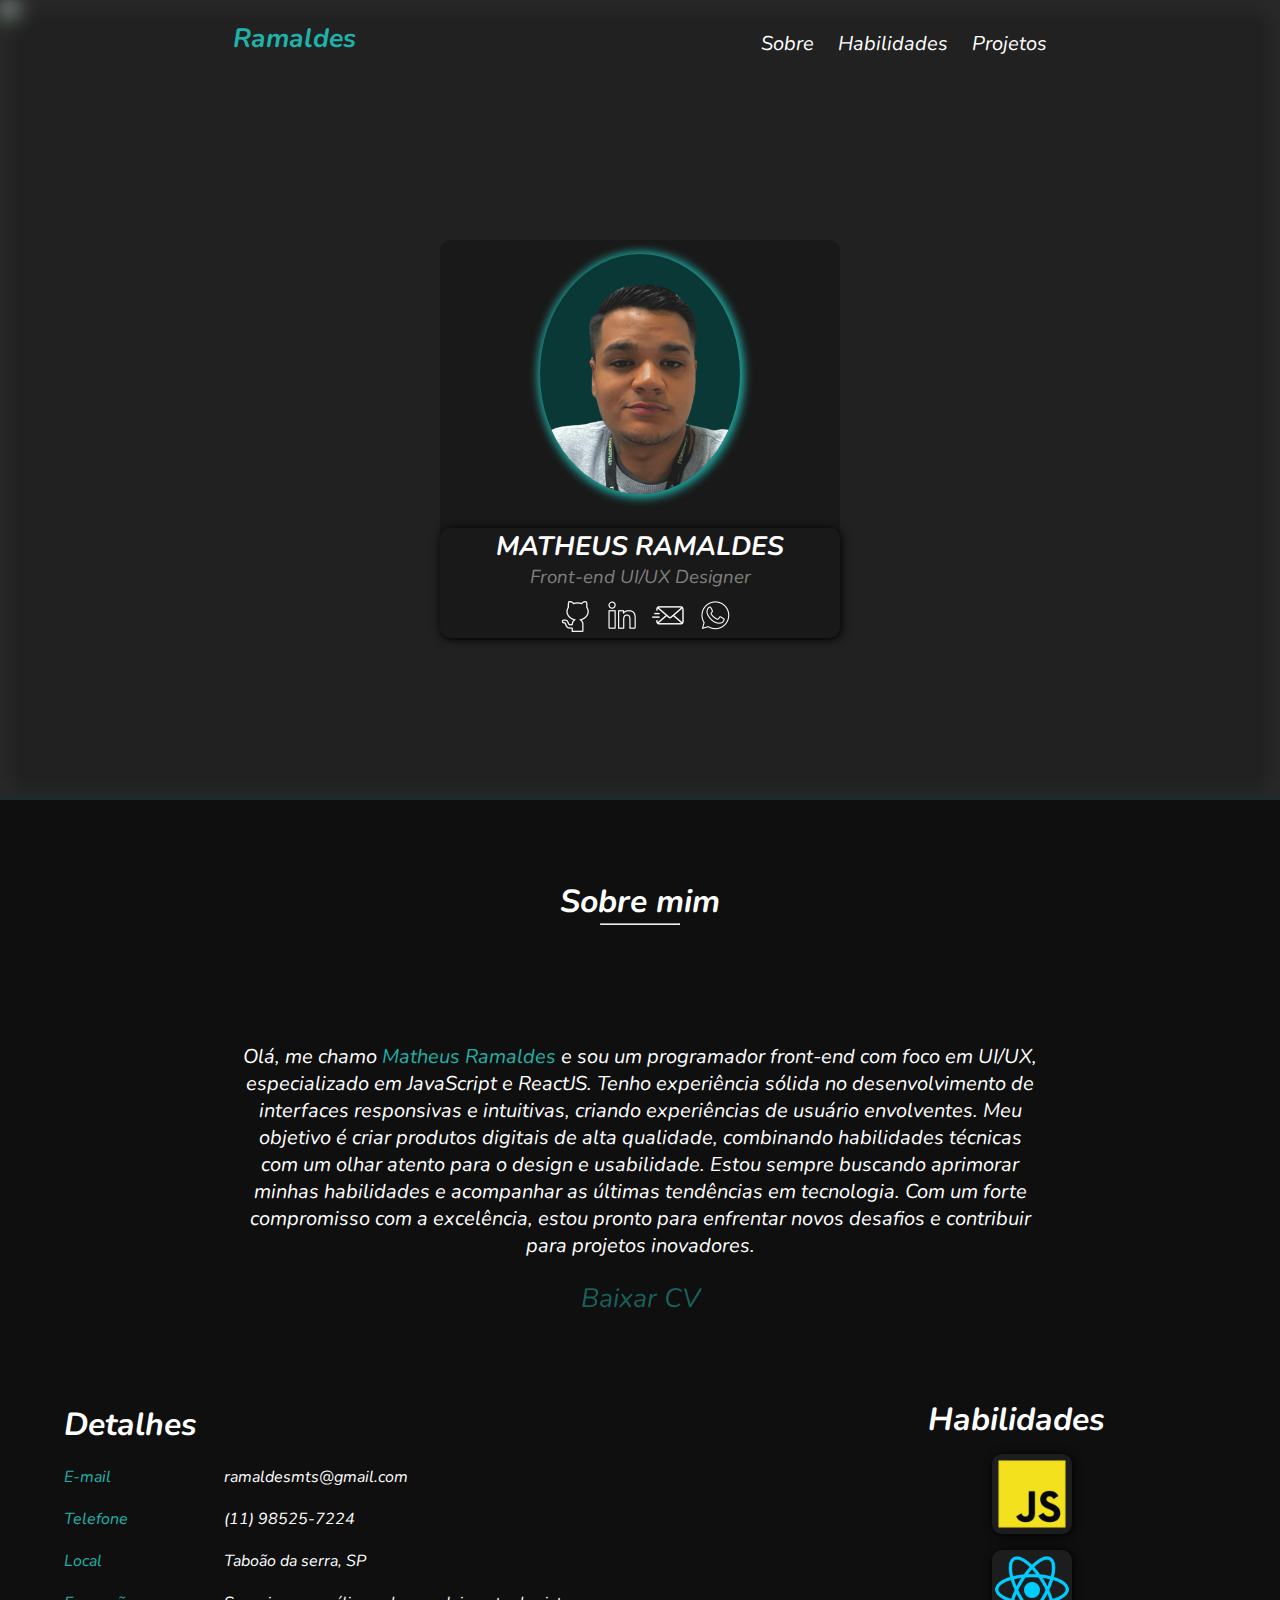
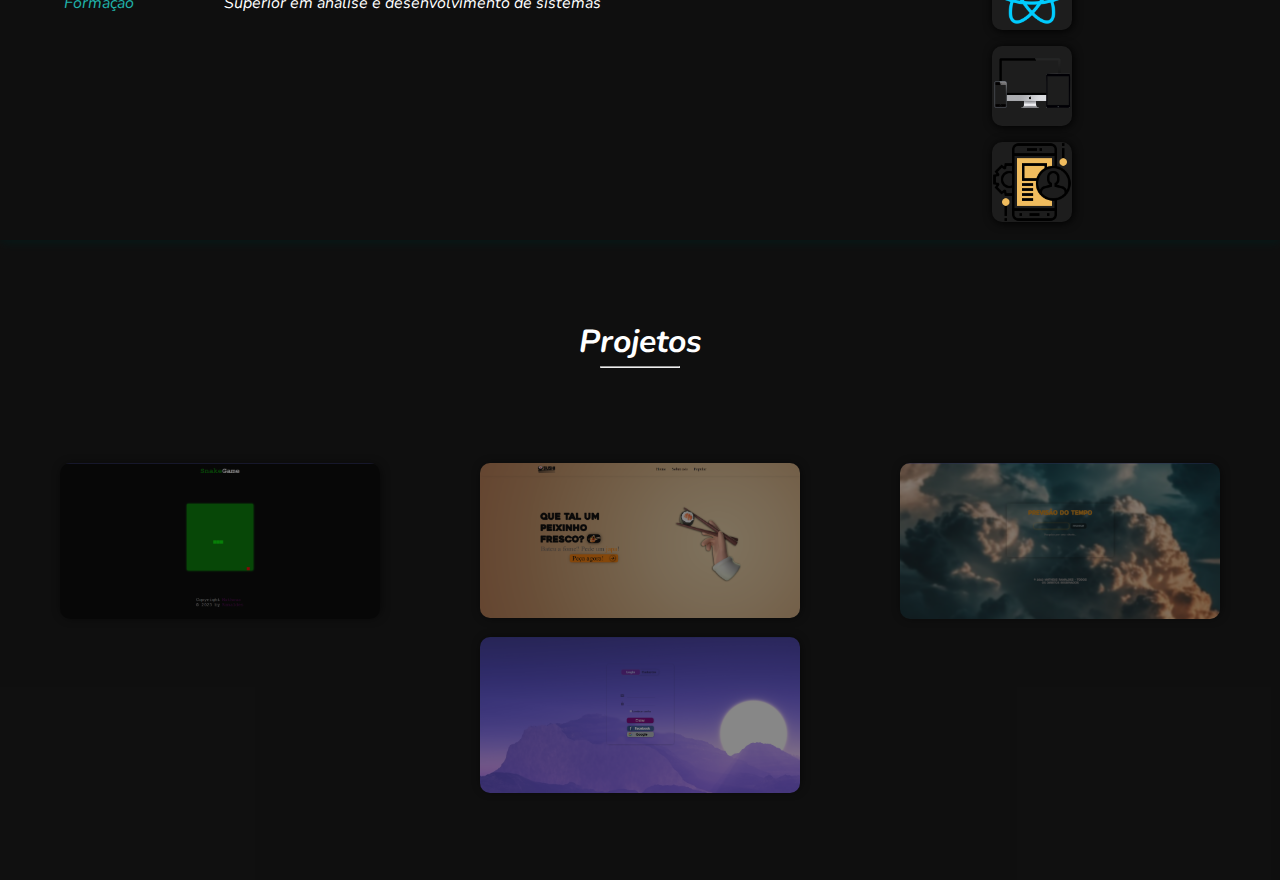
==== commit b3cf33e4: "Add files via upload" ====
--- a/index.html
+++ b/index.html
@@ -47,7 +47,7 @@
               
             </div>
         </div>
-     <div class="meio">
+     <div id="sobre" class="meio">
         <h1>Sobre mim</h1>
         <hr></hr>
         <p>Olá, me chamo <span id="mats">Matheus Ramaldes</span>  e sou um programador front-end com foco em UI/UX, especializado em JavaScript e ReactJS. Tenho experiência sólida no desenvolvimento de interfaces responsivas e intuitivas, criando experiências de usuário envolventes. Meu objetivo é criar produtos digitais de alta qualidade, combinando habilidades técnicas com um olhar atento para o design e usabilidade. Estou sempre buscando aprimorar minhas habilidades e acompanhar as últimas tendências em tecnologia. Com um forte compromisso com a excelência, estou pronto para enfrentar novos desafios e contribuir para projetos inovadores.</p>
@@ -68,7 +68,7 @@
             </div>
         </div>
 
-        <div class="inf2">
+        <div id="habilidades" class="inf2">
             <h1>Habilidades</h1>
             <div class="conhecimento">
                 <img src="img/js.png"></img>
@@ -84,7 +84,7 @@
             </div>
         </div>
      </div>
-     <div class="projetos">
+     <div id="projetos" class="projetos">
         <h1>Projetos</h1>
         <hr></hr>
         <div class="pro">
